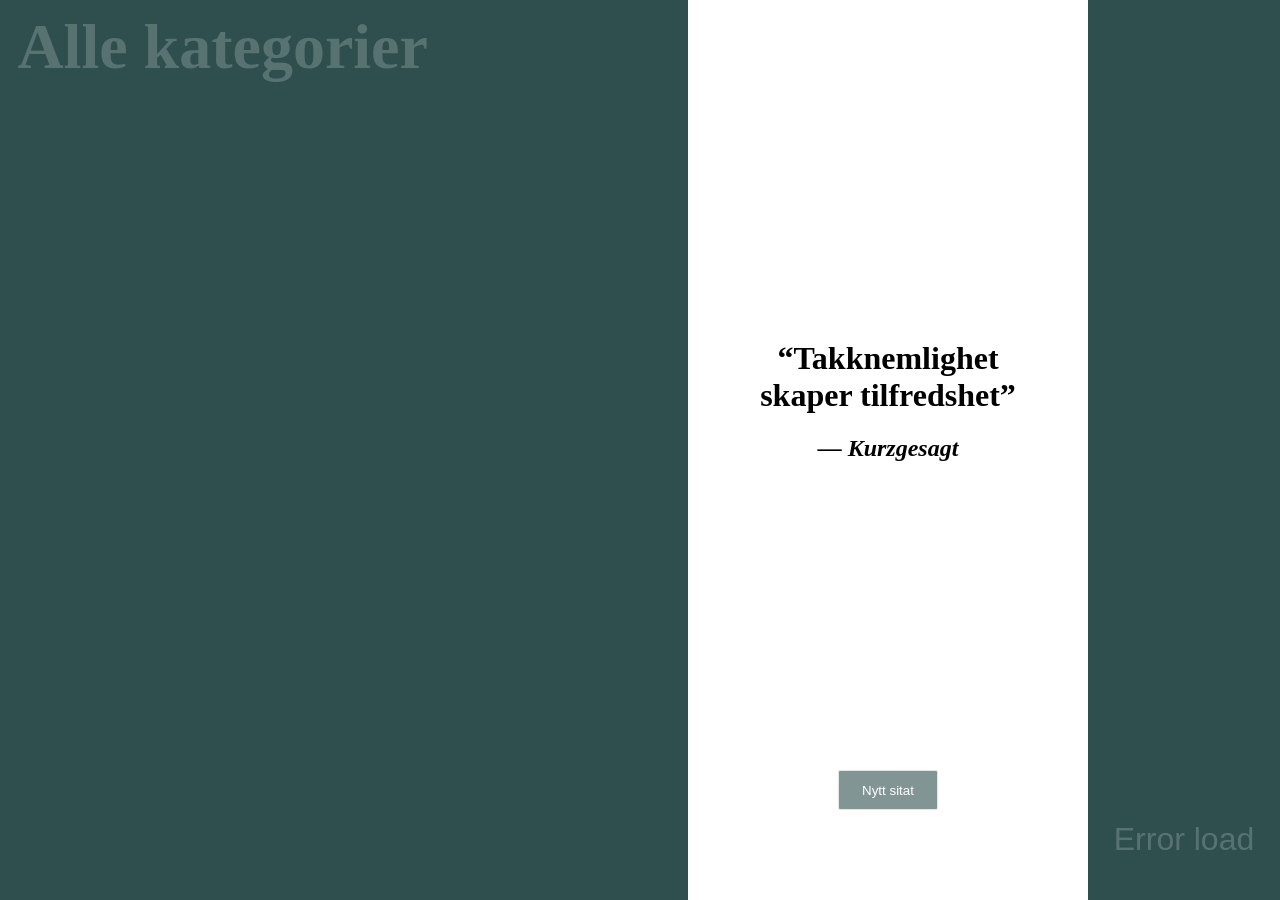
==== index.html @ 455ecb67 "Rename quote.html to index.html" ====
<html>
  <head>
    <title>Sitat</title>
    <link rel="icon" href="icon.png">
    <style>
        body {
            overflow-x: hidden;
            overflow-y: hidden;
            margin: 0;
            padding: 0;
            height: 100%;
            width: 100%;
            background-color: DarkSlateGrey;
            background-image: url('china1.jpg');
            background-repeat: no-repeat;
            background-size: cover;
            background-position: top;
            transition: background-image 1.2s ease-in-out;
        }

        .main {
            display: grid;
            grid-template-columns:
                1fr
                minmax(400px, 28%) 
                15%;
            min-height: 100vh;
            background: #ffffff00;
        }

        .left {
            text-align: start;
            padding: 10px 10px 10px 10px;
        }

        .right {
            display: grid;
            align-items: end;
            text-align: center;
            padding: 10px 10px 10px 10px;
        }

        .center {
            display: grid;
            grid-template-rows:
                1fr
                100px;
            background: #ffffff;
            padding: 60px 60px 60px 60px;
            text-align: center;
            align-items: center;
        }

        .modern-select {
            appearance: none;
            -webkit-appearance: none;
            -moz-appearance: none;
            background-color: rgba(255, 255, 255, 0);
            border: 1px solid rgba(255, 255, 255, 0);
            border-radius: 12px;
            padding: 0em 0em 0em 0.1em;
            font-size: 4rem;
            font-weight: 900;
            color: rgba(255, 255, 255, 0.2);
            font-family: 'Palatino Linotype', Palatino, 'Book Antiqua', serif;
            width: 100%;
            cursor: pointer;
            outline: none;
            transition: border-color 0.2s ease, background-color 0.2s ease;
        }
        .modern-select option {
            font-size: 0.9rem;
            background-color: rgba(30, 30, 30, 1);
        }
        .modern-select:hover {
            background-color: rgba(255, 255, 255, 0.25);
            border-color: rgba(255, 255, 255, 0.7);
        }

        .modern-button {
            outline: none;
            padding-top: 5px;
            text-decoration: none;
            opacity: 0.6;
            background-color: DarkSlateGrey;
            color: white;
            border: thin solid lightgray;
            height: 40px;
            width: 100px;
            border-radius: 2px;
            transition: 0.5s;
            padding-bottom: 5px;
        }
        .modern-button:hover {
            background-color: white;
            color: black;
            border: thin solid black;
            opacity: 0.8;
        }

        .quote {
            font-family: Georgia, 'Palatino Linotype', Palatino, serif;
        }

        .chinesequote {
            font-size: 2rem;
            font-weight: 300;
            font-family: 'Noto Sans SC', 'Noto Sans CJK SC', sans-serif;
            color: rgba(255, 255, 255, 0.2);
        }

    </style>
  </head>
  <body onload="genQuote()">
        <div class="main">
            <div class="left">
                <select id="categoryselect" class="modern-select"></select>
            </div>
            <div class="center">
                <div class="center-top">
                    <p id="quote" class="quote">Error load</p>
                </div>
                <div class="center-bottom">
                    <button id="genquote" class="modern-button" onclick="genQuote()">Nytt sitat</button>
                </div>
            </div>
            <div class="right">
                <p id="chinesequote" class="chinesequote">Error load</p>
            </div>
        </div>
    <script>

/* =========================
   FUNCTIONS
========================= */
        // Load CSV
        async function loadCSV(url) {
            const response = await fetch(url);
            const text = await response.text();
            return parseCSV(text);
        }

        // Parse CSV data into an array of objects
        function parseCSV(csv) {
            const lines = csv.trim().split("\n");
            const headers = lines[0].split(";");

            return lines.slice(1).map(line => {
                const values = line.split(";");
                const obj = {};
                headers.forEach((h, i) => obj[h] = values[i]);
                return obj;
            });
        }

        // Filter quotes CSV
        function filterQuotes(rows, selectedCategory) {
            if (selectedCategory === "ALL") return rows;

            return rows.filter(row =>
                row.category === selectedCategory
            );
        }

        // Hent kategori metadata
        function getCategoryMeta(categoryName) {
            return categories.find(c => c.category === categoryName);
        }

        // Generate quote
        function genQuote() {
            const selectedCategory = document.getElementById("categoryselect").value;
            const filteredQuotes = filterQuotes(allQuotes, selectedCategory);
            if (filteredQuotes.length === 0) {
                document.getElementById("quote").innerHTML =
                    "<p>Ingen quotes i denne kategorien.</p>";
                return;
            }
            const randNum = Math.floor(Math.random() * filteredQuotes.length);
            const q = filteredQuotes[randNum];

            document.getElementById("quote").innerHTML = `
                <h1>“${q.quote}”</h1>
                <h3>${q.metaquote || ""}</h3>
                <h2 style="font-style: italic;">— ${q.author}</h2>
            `;
            
            const categoryMeta = getCategoryMeta(selectedCategory);
            document.getElementById("chinesequote").textContent = categoryMeta.original;

        }

        // Set default category by day of week
        function setCategoryByWeekday() {
            const today = new Date();
            let jsDay = today.getDay(); // 0 = søndag, 1 = mandag...

            // Konverter søndag (0) til 7
            const dayNumber = jsDay === 0 ? 7 : jsDay;

            const match = categories.find(c =>
                Number(c.day) === dayNumber
            );

            categorySelect.value = match ? match.category : "ALL";
            document.getElementById("chinesequote").innerHTML = match.original
        }

        // Change backround image
        // document.body.style.backgroundImage = "url('009.jpg')"


/* =========================
   CATEGORY DATA
========================= */
        const csvCategories = `
category;day;proverb;original
Barn og foreldrerollen;6;Actions speak louder than words;言传不如身教
Holdning og livsfilosofi;1;Learning without thinking is useless – thinking without learning is dangerous;学而不思则罔，思而不学则殆
Selvfølelse;2;Compare yourself to who you were yesterday, not to who someone else is today;不与人比，与己比
Selvrefleksjon, mening og selvutvikling;3;Å kjenne andre er klokskap – å kjenne seg selv er sann innsikt;知人者智，自知者明
Sosialt samspill;4;Meet others with sincerity;以诚待人
Stress- og angstmestring;5;Mountains are high, rivers long;山高水长
`;
       const categories = parseCSV(csvCategories);


/* =========================
   BUILD DROPDOWN
========================= */
const categorySelect = document.getElementById("categoryselect");

categorySelect.innerHTML =
    `<option value="ALL">Alle kategorier</option>` +
    categories.map(c =>
        `<option value="${c.category}">${c.category}</option>`
    ).join("");


/* =========================
   QUOTE DATA
========================= */
        const csvQuotes = `
quote;metaquote;author;source;category;originalquote;20260619
Oppmuntre Adrian til å være nysgjerrig;Vis Adrian at verden kan være et spennende og magisk sted;Alexander Næss;;Barn og foreldrerollen;
Sørg for at Adrian får tid til å utforske i eget tempo;;Alexander Næss;;Barn og foreldrerollen;
Tren på å se ting fra Adrians perspektiv;;Alexander Næss;;Barn og foreldrerollen;
Gi Adrian tilbakemeldinger i stedet for ros;;Alexander Næss;;Barn og foreldrerollen;
Vis forståelse for Adrians følelser;;ICDP;ICDP;Barn og foreldrerollen;
Hjelp Adrian å forstå sine egne følelser, og vis aksept for alle følelser;Det er også OK å være sint og lei seg;ICDP;ICDP;Barn og foreldrerollen;
La Adrian føle på også de negative følelsene;Ikke avled oppmerksomheten for å bli ferdig med følelsen;ICDP;ICDP;Barn og foreldrerollen;
Dele opplevelsen med Adrian;ie. 'Det gikk veldig fort. Nå kilte det sikkert i magen?';ICDP;ICDP;Barn og foreldrerollen;
La Adrian følge sine egne ideer og gjøre ting på sin måte;Støtt, oppmuntre og gi tid;ICDP;ICDP;Barn og foreldrerollen;
La Adrian være med på prosessen;ie. la Adrian dekke på bordet eller hjelpe til med maten;ICDP;ICDP;Barn og foreldrerollen;
Sammenligne og se likheter og sammenhenger mellom ting, handlinger og hendelser;;ICDP;ICDP;Barn og foreldrerollen;
Forutsigbarhet er nødvendig for å utvikle selvkontroll;Planlegg sammen og sett mål;ICDP;ICDP;Barn og foreldrerollen;
Lag gode rutiner for en god struktur i hverdagen;;ICDP;ICDP;Barn og foreldrerollen;
Trekk tilbake støtte når barnet begynner å mestre;for mye støtte kan gjøre barn usikre på seg selv og redde for å prøve nye ting;ICDP;ICDP;Barn og foreldrerollen;
Positiv grensesetting;Forklar hvorfor du setter grenser;ICDP;ICDP;Barn og foreldrerollen;
Gi konkret ros og forklar hva som er bra;ie. 'så fint at du gjør sånn, for da…';ICDP;ICDP;Barn og foreldrerollen;
Ros Adrian for den han er;;ICDP;ICDP;Barn og foreldrerollen;
Vis at du er glad i Adrian;;ICDP;ICDP;Barn og foreldrerollen;
Vær 100% mentalt til stede med Adrian;;ICDP;ICDP;Barn og foreldrerollen;
Vær på Adrians nivå og del felles oppmerksomhet;;ICDP;ICDP;Barn og foreldrerollen;
Vis at du har tid og er interessert;;ICDP;ICDP;Barn og foreldrerollen;
Ikke forby aktiviteter, men finn trygge tilpasninger;;Smårollingene;Smårollingene;Barn og foreldrerollen;
Ikke grip inn og lag regler i barnas lek;;Smårollingene;Smårollingene;Barn og foreldrerollen;
La barnet utforske fritt;;Smårollingene;Smårollingene;Barn og foreldrerollen;
Skap arenaer for mestringsfølelse hvis barnet mangler det i de vanlige arenaene;ie. hvis Adrian sliter på skolen, ta han med på skateboard for å gi han opplevelsen av å mestre noe vanskelig;Sondre Risholm Liverød;Sinnsyn;Barn og foreldrerollen;
Gi barnet ubetinget kjærlighet;for at barnet ikke skal være avhengig av prestasjon for selvfølelse;Sondre Risholm Liverød;Sinnsyn;Barn og foreldrerollen;
Du kan ikke alltid velge hva du må gjøre, men du kan velge hvilken holdning du skal ha til det;;Alexander Næss;;Holdning og livsfilosofi;
Stå i det uløselige spennet mellom motstridende sider av seg selv;ha plass til, og aksepter, at man kan romme følelser og trekk fra begge ender av spekteret samtidig;Carl Gustav Jung;Sinnsyn;Holdning og livsfilosofi;Holding the tension of the opposites
Uretten betyr ingenting, så lenge du ikke fortsetter å huske den;;Confucius;How to Stop Worrying and Start Living;Holdning og livsfilosofi;To be wronged or robbed, is nothing unless you continue to remember it
Aksepter det som er;;Dale Carnegie;How to Stop Worrying and Start Living;Holdning og livsfilosofi;
37%-regelen for valg;avvis de første 37% kandidatene automatisk, deretter aksepter den første som er bedre;Derek Muller;Veritasium;Holdning og livsfilosofi;
Jeg eier ingenting som kan eie meg;;Diogenes ;Philosophize This!;Holdning og livsfilosofi;I possess nothing that can possess me (core philosophy of Diogenes)
Søk ikke at ting skjer som du vil, men vil det som skjer;;Epictetus;Philosophize This!;Holdning og livsfilosofi;Don't seek to have events happen as you wish, but wish them to happen as they do happen, and all will be well with you
Ikke krev at livet skal være lett – krev at du skal være sterk;;Epictetus;Philosophize This!;Holdning og livsfilosofi;Don't demand that life be easy – demand that you be stronger (paraphrase)
Si ikke om noe du mister: 'Jeg har mistet det', men: 'Jeg har gitt det tilbake.';;Epictetus;Philosophize This!;Holdning og livsfilosofi;Do not say of anything 'I have lost it', but rather 'I have given it back'. Has your wife died? You have given her back. Has your child died? You have given him back. Have you lost your home? You have given it back. 'But,' you may retort, 'a bad person took it'. It is not your concern by what means something returns to the Source from which it came. For as long as the Source entrusts something to your hands, treat it as something borrowed, like a traveller at an inn.
Det er ikke hva som skjer med deg, men hvordan du reagerer på det som betyr noe;;Epictetus;Philosophize This!;Holdning og livsfilosofi;It's not what happens to you, but how you react to it that matters
Om jeg må dø. Må jeg da dø klagende? Om jeg må legges i lenker. Må jeg da også syte? Om jeg sendes i eksil. Er det da noen som kan nekte meg å dra med et smil, med godt mot og indre ro?;;Epictetus;Philosophize This!;Holdning og livsfilosofi;I must die. Must I then die lamenting? I must be put in chains. Must I then also lament? I must go into exile. Does any man then hinder me from going with smiles and cheerfulness and contentment?
Vær villig til å være dødelig;verden stopper ikke med deg;Ingvard Wilhelmsen;Det er ikke mer synd på deg enn andre;Holdning og livsfilosofi;
Ta avgjørelser under tvil;det meste i livet er ukontrollerbart;Ingvard Wilhelmsen;Det er ikke mer synd på deg enn andre;Holdning og livsfilosofi;
Velg å leve med risiko;;Ingvard Wilhelmsen;Det er ikke mer synd på deg enn andre;Holdning og livsfilosofi;
Takknemlighet skaper tilfredshet;;Kurzgesagt;Kurzgesagt;Holdning og livsfilosofi;
Amygdala kan læres opp, men den forstår ikke språk;;Lovisenberg DPS;Lovisenberg DPS;Holdning og livsfilosofi;
Velg å stole på helsepersonell;;Lovisenberg DPS;Lovisenberg DPS;Holdning og livsfilosofi;
Oppfør deg som om du er frisk;vis at du har tillit til kroppen;Lovisenberg DPS;Lovisenberg DPS;Holdning og livsfilosofi;
Å spare penger er å investere i trygghet, i tillegg til å kjøpe finansiell frihet til å kjøpe det du ønsker senere;altså kjøper du stressreduksjon;Morgan Housel;The Art of Spending Money;Holdning og livsfilosofi;
Et rikt liv er ikke å ha mye, men å trenge lite;;Seneca;Philosophize This!;Holdning og livsfilosofi;It is not the man who has too little, but the man who craves more, that is poor
Rikdom er å trenge lite;;Socrates;Philosophize This!;Holdning og livsfilosofi;He is richest who is content with the least
Alt du tenker og føler er feil;dine tanker og følelser er filtrert gjennom dine nevroser;Sondre Risholm Liverød;Sinnsyn;Holdning og livsfilosofi;
Et liv uten problemer er meningsløst;;Sondre Risholm Liverød;Sinnsyn;Holdning og livsfilosofi;
Det er ikke meningen at ting skal gå på skinner;;Sondre Risholm Liverød;Sinnsyn;Holdning og livsfilosofi;
Dårlige erfaringer er materiale for en spennende historie;;Sondre Risholm Liverød;Sinnsyn;Holdning og livsfilosofi;
Frihet er ikke å velge hele tiden, men å ha rutiner som velger klokt for deg;unngå å bli en slave til dine impulser;Sondre Risholm Liverød;Sinnsyn;Holdning og livsfilosofi;
Vær fornøyd med det du har;stå i valgene og ikke let etter alternativene du allerede valgte bort;Sondre Risholm Liverød;Sinnsyn;Holdning og livsfilosofi;
La indre motivasjon drive deg;å leve etter ytre motivasjon er en slitsom måte å leve på, og det vil kun fungere på kort sikt;Sondre Risholm Liverød;Sinnsyn;Holdning og livsfilosofi;
Vær åpen om dine svake sider, så mister de sin makt over deg;;Sondre Risholm Liverød;Sinnsyn;Holdning og livsfilosofi;
Når man forsøker å unngå farer, gjør det deg mer oppmerksomme på dem, og mer engstelig;;Sondre Risholm Liverød;Sinnsyn;Holdning og livsfilosofi;
En pessimist ser vanskeligheter i enhver mulighet – en optimist ser muligheter i enhver vanskelighet;;Winston Churchill;How to Stop Worrying and Start Living;Holdning og livsfilosofi;A pessimist sees the difficulty in every opportuniy – an optimist sees the opportunity in every difficulty
En sunn følelse av mindreverdighet er ikke noe som kommer fra å sammenligne seg med andre – den kommer fra ens sammenligning med sitt ideelle selv;;Alfred Adler;;Selvfølelse;A healthy feeling of inferiority is not something that comes from comparing oneself to others – it comes from one's comparison with one's ideal self
Først le av deg selv – så kan verden gjøre lite;;Epictetus;Philosophize This!;Selvfølelse;He who laughs at himself never runs out of things to laugh at
Hvis noen forteller deg at en bestemt person snakker stygt om deg, ikke kom med unnskyldninger for det som blir sagt, men svar: 'Han var uvitende om mine andre feil, ellers ville han ikke ha nevnt bare disse';;Epictetus;Philosophize This!;Selvfølelse;If anyone tells you that a certain person speaks ill of you, do not make excuses about what is said of you but answer, "He was ignorant of my other faults, else he would not have mentioned these alone
Dine behov er like viktige som andres;la ting gå på dine premisser;Ingvard Wilhelmsen;Det er ikke mer synd på deg enn andre;Selvfølelse;
Unngå usunne avhengighetsforhold;;Ingvard Wilhelmsen;Det er ikke mer synd på deg enn andre;Selvfølelse;
Se på feil som trinn på veien mot dyktighet, ikke som snubletråder;;Jack Lannom;People First;Selvfølelse;View mistakes as stepping stones of the path to excellence, not as stumbling blocks
En vinner er bare en taper som prøvde en gang til;;Mensa;Mensa;Selvfølelse;
Hvis du lever etter andres meninger, lever du ikke ditt eget liv;;Mensa;Mensa;Selvfølelse;
Bitterhet mot noen kan være et tegn på at du er for avhengig av andres mening;;Mensa;Mensa;Selvfølelse;
Materiell mangel skaper utfordringer;sosial sammenligning skaper angst;Ole Jacob Madsen;Abels tårn;Selvfølelse;
Det er uklokt å legge sin verdi i noe utenfor seg selv;;Sondre Risholm Liverød;Sinnsyn;Selvfølelse;
Ta plass!;;Sondre Risholm Liverød;Sinnsyn;Selvfølelse;
Sinne som ikke rettes utover, rettes innover;;Sondre Risholm Liverød;Sinnsyn;Selvfølelse;
Med et deterministisk verdenssyn, kan man få for mye forståelse for andre;som kan føre til at aggresjon ikke får utløp og vil kunne rettes innover;Sondre Risholm Liverød;Sinnsyn;Selvfølelse;
Din verdi er ikke basert på dine prestasjoner;;Sondre Risholm Liverød;Sinnsyn;Selvfølelse;
Ikke sammenlign deg med andre;;Sondre Risholm Liverød;Sinnsyn;Selvfølelse;
Si 'jeg tenker' i stedet for å være bastant;;Sondre Risholm Liverød;Sinnsyn;Selvfølelse;
Du trenger ikke å gjøre alle fornøyde;alle kommer i/kke til å like deg, og det er helt greit;Ullevål psykolog;Ullevål psykolog;Selvfølelse;
Sett av tid til deg selv;uten å få dårlig samvittighet;Ullevål psykolog;Ullevål psykolog;Selvfølelse;
Geniale personer beundres, rike personer misunnes, mektige personer fryktes – men bare personer med karakter stoles på;;Alfred Adler;;Selvrefleksjon, mening og selvutvikling;Men of genius are admired, men of wealth are envied, men of power are feared – but only men of character are trusted
Inntil du gjør det ubevisste bevisst, vil det styre livet ditt;Bevissthet er første steg mot forandring;Carl Gustav Jung;Sinnsyn;Selvrefleksjon, mening og selvutvikling;Until you make the unconscious conscious, it will direct your life and you will call it fate
Det du mest trenger er å møte det du helst vil unngå;;Carl Gustav Jung;Sinnsyn;Selvrefleksjon, mening og selvutvikling;What you most need will be found where you least want to look
Alt som irriterer oss hos andre, kan føre til innsikt om oss selv;;Carl Gustav Jung;Sinnsyn;Selvrefleksjon, mening og selvutvikling;Everything that irritates us about others can lead us to an understanding of ourselves
Det du motsetter deg, vedvarer. Det du aksepterer, kan forvandles;;Carl Gustav Jung;Sinnsyn;Selvrefleksjon, mening og selvutvikling;What you resist, persists
Du kan ikke forandre noe uten først å akseptere det;;Carl Gustav Jung;Sinnsyn;Selvrefleksjon, mening og selvutvikling;We cannot change anything unless we accept it. Condemnation does not liberate, it oppresses
Man blir ikke opplyst ved å forestille seg lys, men ved å gjøre mørket bevisst;;Carl Gustav Jung;Sinnsyn;Selvrefleksjon, mening og selvutvikling;One does not become enlightened by imagining figures of light, but by making the darkness conscious
Vi er dårlige til å forutsi hva som vil gjøre oss lykkelige;;Daniel Kahneman;Thinking Fast and Slow;Selvrefleksjon, mening og selvutvikling;People are poor predictors of what will make them happy (paraphrase)
En sikker metode for å få folk til å tro på usannheter, er hyppig gjentakelse;;Daniel Kahneman;Thinking Fast and Slow;Selvrefleksjon, mening og selvutvikling;A reliable way to make people believe in falsehoods is frequent repetition
Enhver person som er i stand til å gjøre deg sint, blir din herre; han kan bare gjøre deg sint når du tillater deg selv å bli forstyrret av ham;Epictetus;Philosophize This!;Selvrefleksjon, mening og selvutvikling;Any person capable of angering you becomes your master; he can anger you only when you permit yourself to be disturbed by him
Du blir det du gir oppmerksomheten din;;Epictetus;Philosophize This!;Selvrefleksjon, mening og selvutvikling;You become what you give your attention to
Bevissthet er første steg mot forandring;;Nathaniel Branden;;Selvrefleksjon, mening og selvutvikling;The first step towards change is awareness, the second step is acceptance
Religion anses av massene som sant, av de vise som falskt, og av myndigheter som nyttig;;Seneca;Philosophize This!;Selvrefleksjon, mening og selvutvikling;Religion is regarded by the common people as true, by the wise as false, and by rulers as useful
Du kan miste kun det du klamrer deg til;;Siddhartha Gautama (Buddha);;Selvrefleksjon, mening og selvutvikling;You can only lose what you cling to
Følelser som undertrykkes, forsvinner ikke – de kommer tilbake sterkere;;Sigmund Freud;Sinnsyn;Selvrefleksjon, mening og selvutvikling;Unexpressed emotions will never die. They are buried alive and will come forth later in uglier ways
Det meste av våre handlinger er motivert av krefter vi ikke er klar over;;Sigmund Freud;Sinnsyn;Selvrefleksjon, mening og selvutvikling;Most of our actions are motivated by forces we are unaware of
Et liv uten selvrefleksjon er ikke verdt å leve;;Socrates;Philosophize This!;Selvrefleksjon, mening og selvutvikling;The unexamined life is not worth living
Jeg vet at jeg ikke vet noe;Den klokeste er den som vet hva han ikke vet;Socrates;Philosophize This!;Selvrefleksjon, mening og selvutvikling;I know that I know nothing
Vær oppmerksom på dine dårligste sider;ikke bli den dårlige versjonen av deg selv;Sondre Risholm Liverød;Sinnsyn;Selvrefleksjon, mening og selvutvikling;
Følelser som ikke er satt ord på vil utvikles til kroppslige smerter;;Sondre Risholm Liverød;Sinnsyn;Selvrefleksjon, mening og selvutvikling;
Jo flere valg vi har, desto vanskeligere blir det å velge;dette fører til stress og angst;Sondre Risholm Liverød;Sinnsyn;Selvrefleksjon, mening og selvutvikling;
En helhetlig opplevelse er mer påvirket av det negative enn det positive;du kan oppleve en hendelse som negativ selv om den objetivt sett er mer positiv;Sondre Risholm Liverød;Sinnsyn;Selvrefleksjon, mening og selvutvikling;
For å trives på jobb trenger man å tilhøre et fellesskap, og ha betydning og mening i arbeidet;;Sondre Risholm Liverød;Sinnsyn;Selvrefleksjon, mening og selvutvikling;
Man blir ikke lykkelig av glede og aktiviteter man liker;det må også være meningsfullt;Sondre Risholm Liverød;Sinnsyn;Selvrefleksjon, mening og selvutvikling;
Rusmiddel-avhengighet skyldes i hovedsak manglende nærhet og vennskap;kjemisk avhengighet er mye mindre potent;Ukjent;Youtube;Selvrefleksjon, mening og selvutvikling;
Den beste investeringen du kan gjøre, er i deg selv;;Warren Buffett;;Selvrefleksjon, mening og selvutvikling;The most important investment you can make is in yourself
Smil og gi oppriktig ros;;Alexander Næss;;Sosialt samspill;
Du kan bli kvitt depresjon ved å starte dagen med å tenke på hvordan du kan glede andre;;Alfred Adler;How to Stop Worrying and Start Living;Sosialt samspill;You can be healed of depression if you begin every day by considering how you will bring real joy to someone else
Ikke utsett å gjøre noe godt for noen andre. Du er her nå, og dette øyeblikket kommer ikke tilbake;;Dale Carnegie;How to Stop Worrying and Start Living;Sosialt samspill;
Et menneskes karakter avsløres av hvordan vedkommende behandler dem som tjener ham;;Jack Lannom;People First;Sosialt samspill;One's character is revealed by how he treats the people who serve him
Se potensialet i andre og uttrykk det, så vil de reise til potensialet;;Jack Lannom;People First;Sosialt samspill;Treat people like gold, and they'll shine like gold
Forsinket anerkjennelse er en tapt mulighet;ros skal være oppriktig, spesifikk, umiddelbar og personlig;Jack Lannom;People First;Sosialt samspill;Delayed recognition is a missed opportunity
En virkelig stor leder er en som ser eplet i frøet;;Lao Tzu;People First;Sosialt samspill;A truly great leader is one who sees the apple inside the seed
Vær slik du ønsker å fremstå;;Socrates;Philosophize This!;Sosialt samspill;Be as you wish to seem
Lat som du er den minst opplyste i forsamlingen;du vil lære mer og bli godt likt;Sondre Risholm Liverød;Sinnsyn;Sosialt samspill;
Gå inn i samtaler med mål om å lære, ikke å imponere;ikke prøv å være noen du ikke er – du vil da få mindre angst;Sondre Risholm Liverød;Sinnsyn;Sosialt samspill;
Se mennesker som bedre enn de er;dette vil gi motivasjon til å møte forventningene;Sondre Risholm Liverød;Sinnsyn;Sosialt samspill;
Oppriktighet viser respekt, selv når den er ubehagelig;;Sondre Risholm Liverød;Sinnsyn;Sosialt samspill;
Verdsett andres meninger;du trenger ikke være enig for å vise respekt;Sondre Risholm Liverød;Sinnsyn;Sosialt samspill;
Du kan ikke presse på noen en ide;de vil bli sterkere i sin mening og dypere i sin virkelighets tunnel – men de kan adoptere det selv fra andre, og det er derfor gruppeterapi fungerer så godt;Sondre Risholm Liverød;Sinnsyn;Sosialt samspill;
Hils på fremmede og småprat;;Sondre Risholm Liverød;Sinnsyn;Sosialt samspill;
Ta jevnlige pauser fra tankene;bare vær;Alexander Næss;;Stress- og angstmestring;
Stopp opp, se på skyene, og la tankene drive forbi;;Alexander Næss;;Stress- og angstmestring;
Den største faren i livet er at du tar for mange forholdsregler;;Alfred Adler;;Stress- og angstmestring;The chief danger in life is that you may take too many precautions
Samle objektive fakta rundt bekymringen;lat som du samler fakta for en annen;Dale Carnegie;How to Stop Worrying and Start Living;Stress- og angstmestring;
Håndter problemer når de kommer;ikke før, og ikke etter;Dale Carnegie;How to Stop Worrying and Start Living;Stress- og angstmestring;
Det du kan løse nå, bør ikke utsettes;små oppgaver utsatt blir ofte store byrder i tankene;Dale Carnegie;How to Stop Worrying and Start Living;Stress- og angstmestring;
Start med å avspenne musklene, deretter vil sinnet følge etter;kjenn etter 4-5 ganger om dagen hvor spent du er;Dale Carnegie;How to Stop Worrying and Start Living;Stress- og angstmestring;
Statistisk sett skal det ikke skje deg!;;Dale Carnegie;How to Stop Worrying and Start Living;Stress- og angstmestring;
Ingenting i livet er så viktig som du tror det er, mens du tenker på det;;Daniel Kahneman;Thinking Fast and Slow;Stress- og angstmestring;Nothing in life is as important as you think it is, while you are thinking about it
Det er ikke hendelser som plager oss, men våre vurderinger av dem;;Epictetus;Philosophize This!;Stress- og angstmestring;Men are disturbed not by things, but by the views which they take of things
Det finnes bare én vei til lykke, og det er å slutte å bekymre seg for ting som er utenfor vår makt eller vilje;;Epictetus;Philosophize This!;Stress- og angstmestring;There is only one way to happiness and that is to cease worrying about things which are beyond the power or our will
Man bekymrer seg ikke så mye over virkelige problemer, som over sine innbilte bekymringer om virkelige problemer;;Epictetus;Philosophize This!;Stress- og angstmestring;Man is not worried by real problems so much as by his imagined anxieties about real problems
Stå opp samme tid hver dag;;Hanne H. Brorson;;Stress- og angstmestring;
Helseangst er at man forsøker å få kontroll på noe som er ukontrollerbart;vær villig til å leve med risiko;Ingvard Wilhelmsen;Det er ikke mer synd på deg enn andre;Stress- og angstmestring;
Kronisk stress fører til utbrenthet;;Ingvard Wilhelmsen;Det er ikke mer synd på deg enn andre;Stress- og angstmestring;
Grubling og bekymring bidrar til å opprettholde stress;;Ingvard Wilhelmsen;Det er ikke mer synd på deg enn andre;Stress- og angstmestring;
Man kan fint behandle angsten uten å vite hva som er den underliggende årsaken;det er ikke nødvendig å grave i barndommen;Ingvard Wilhelmsen;Det er ikke mer synd på deg enn andre;Stress- og angstmestring;
Observer de automatiske tankene – ikke grip dem eller døm dem;;Ingvard Wilhelmsen;Det er ikke mer synd på deg enn andre;Stress- og angstmestring;
Ikke lytt til kroppens signaler;da vil du høre alt for mye;Ingvard Wilhelmsen;Det er ikke mer synd på deg enn andre;Stress- og angstmestring;
Gjør som du ville gjort uten angst;er det noe du virkelig vil unngå, så kanskje det er nettopp det du burde gjøre;Lovisenberg DPS;Lovisenberg DPS;Stress- og angstmestring;
Utfordre ubehaget ved å ønske mer angst eller symptomer;ikke forsøk å unngå smerten;Lovisenberg DPS;Lovisenberg DPS;Stress- og angstmestring;
Sett av fast tid til bekymringer;;Lovisenberg DPS;Lovisenberg DPS;Stress- og angstmestring;
Vær spontan;gjør noe nytt og få nye inntrykk;Mongo Young;;Stress- og angstmestring;
Vi lider oftere i fantasien enn i virkeligheten;;Seneca;Philosophize This!;Stress- og angstmestring;We suffer more often in imagination than in reality
Vanskelige følelser er ikke feil;de er et rødt lys som ber oss stoppe opp;Sondre Risholm Liverød;Sinnsyn;Stress- og angstmestring;
Trening reduserer stresshormoner og slipper ut endorfiner;det fungerer både som smertelindrende og stressreduserende;Sondre Risholm Liverød;Sinnsyn;Stress- og angstmestring;
Barnet lever i den virkelige verden;ikke i fortid eller fremtid;Sondre Risholm Liverød;Sinnsyn;Stress- og angstmestring;
Når du beskriver følelsen er du den som ser den fra utsiden, og ikke den som er fanget av den;distanser deg fra bekymringene og følelsene;Sondre Risholm Liverød;Sinnsyn;Stress- og angstmestring;
Du er ikke de tilfeldige tankene og følelsene som dukker opp i din bevissthet;;Sondre Risholm Liverød;Sinnsyn;Stress- og angstmestring;
Vinterdepresjon kan behandles med sosiale aktiviteter, lys, og tran;;Sondre Risholm Liverød;Sinnsyn;Stress- og angstmestring;
Ikke la en midlertidig følelse bli en permanent tolkning av livet;ikke bli trist fordi du er trist;Sondre Risholm Liverød;Sinnsyn;Stress- og angstmestring;
Så lenge du ikke er død, kan det fikses;;Van Lena Næss;;Stress- og angstmestring;
Når du kan se elven, så er du ikke fanget i den;renner elven ut i en foss, enda bedre;Yongey Mingyur Rinpoche;10% happier;Stress- og angstmestring;If you see the river, you ar out of the river. You don't need to stop the river. Let the river come. If you fall into the river, and the river goes out in a waterfall, you are in danger. But if you can see the river, it means you're out of the river. Then it doesn't matter if river goes out in a waterfall. Actually, it's better. Many people spend a lot of money to see a waterfall right?
Jo mer et menneske søker å være til nytte for andre, desto mer mening og styrke får det i sitt eget liv;;Viktor E. Frankl;Sinnsyn;Sosialt samspill;The more one forgets himself by giving himself to a cause or to serve another person, the more human he is and the more he actualizes himself
Suksess kan ikke forfølges – den må oppstå som et utilsiktet resultat;;Viktor E. Frankl;Sinnsyn;Selvrefleksjon, mening og selvutvikling;Don't aim at success. The more you aim at it and make it a target, the more you are going to miss it. For success, like happiness, cannot be pursued – it must ensue, and it only does so as the unintended side effect of one's personal dedication to a cause greater than oneself or as the by-product of one's surrender to a person other than oneself
Når vi ikke kan endre situasjonen, må vi endre oss selv;;Viktor E. Frankl;Sinnsyn;Selvrefleksjon, mening og selvutvikling;When we are no longer able to change a situation, we are challenged to change ourselves
Mellom stimulus og respons finnes det et rom. I dette rommet ligger vår kraft til å velge vår respons. I vår respons ligger vår vekst og vår frihet;Det du opplever former deg ikke – det er hvordan du responderer som former hvem du blir;Viktor E. Frankl;Sinnsyn;Selvrefleksjon, mening og selvutvikling;Between stimulus and response there is a space. In that space is our power to choose our response. In our response lies our growth and our freedom
På et vis slutter lidelse å være lidelse i det øyeblikket den får en mening, som for eksempel meningen med et offer;;Viktor E. Frankl;Sinnsyn;Selvrefleksjon, mening og selvutvikling;In some way, suffering ceases to be suffering at the moment it finds a meaning, such as the meaning of a sacrifice
Menneskelig godhet finnes i alle grupper, selv i dem som det er lett å fordømme;;Viktor E. Frankl;Sinnsyn;Sosialt samspill;Human kindness can be found in all groups, even those which as a whole it would be easy to condemn
Livet blir aldri uutholdelig på grunn av omstendighetene, men bare på grunn av mangel på mening og formål;;Viktor E. Frankl;Sinnsyn;Stress- og angstmestring;Life is never made unbearable by circumstances, but only by lack of meaning and purpose
Pessimisten ser veggkalenderen bli tynnere – optimisten ser bunken av revne kalenderblader fylles med levde dager, erfaring og visdom;;Viktor E. Frankl;Sinnsyn;Holdning og livsfilosofi;The pessimist resembles a man who observes with fear and sadness that his wall calendar, from which he daily tears a sheet, grows thinner with each passing day. On the other hand, the person who attacks the problems of life actively is like a man who removes each successive leaf from his calendar and files it neatly and carefully away with its predecessors, after first having jotted down a few diary notes on the back. He can reflect with pride and joy on all the richness set down in these notes, on all the life he has already lived to the fullest.
Et menneske uten spenning mellom det det er og det det burde være, blir apatisk;;Viktor E. Frankl;Sinnsyn;Selvrefleksjon, mening og selvutvikling;Mental health is based on a certain degree of tension, the tension between what one has already achieved and what one still ought to accomplish, or the gap between what one is and what one should become. Such a tension is inherent in the human being and therefore is indispensable to mental well-being. We should not, then, be hesitant about challenging man with a potential meaning for him to fulfill. It is only thus that we evoke his will to meaning from its state of latency. I consider it a dangerous misconception of mental hygiene to assume that what man needs in the first place is equilibrium or, as it is called in biology, "homeostasis," i.e., a tensionless state. What man actually needs is not a tensionless state but rather the striving and struggling for a worthwhile goal, a freely chosen task. What he needs is not the discharge of tension at any cost but the call of a potential meaning waiting to be fulfilled by him. What man needs is not homeostasis but what i call "noo-dynamics," i.e., the existential dynamics in a polar field of tension where one pole is represented by a meaning that is to be fulfilled and the other pole by the man who has to fulfill it.
Når jeg slipper hvem jeg er, blir jeg hvem jeg kan bli;;Lao Tzu;Philosophize This!;Selvrefleksjon, mening og selvutvikling;When I let go of who I am, I become who I might be
Den vise er den som vet hva han ikke vet;;Lao Tzu;Philosophize This!;Selvrefleksjon, mening og selvutvikling;The wise man is one who, knows, what he does not know
En reise på tusen mil begynner med ett enkelt skritt;;Lao Tzu;Philosophize This!;Selvrefleksjon, mening og selvutvikling;The journey of a thousand miles begins with a single step
Ikke motsett deg livets spontane forandringer – det skaper kun sorg;La ting flyte naturlig fremover på den måten det vil;Lao Tzu;Philosophize This!;Stress- og angstmestring;Life is a series of natural and spontaneous changes. Don't resist them – that only creates sorrow. Let reality be reality. Let things flow naturally forward in whatever way they like
De som vet, taler ikke. De som taler, vet ikke;;Lao Tzu;Philosophize This!;Sosialt samspill;Those who know do not speak. Those who speak do not know
Når du er tilfreds med å være deg selv og ikke sammenligner eller konkurrerer, vil alle respektere deg;;Lao Tzu;Philosophize This!;Sosialt samspill;When you are content to be simply yourself and don't compare or compete, everyone will respect you
Hvis du er deprimert, lever du i fortiden. Hvis du er engstelig, lever du i fremtiden. Hvis du er i fred, lever du i nuet;;Lao Tzu;Philosophize This!;Stress- og angstmestring;If you are depressed you are living in the past. If you are anxious you are living in the future. If you are at peace you are living in the present
Bryr du deg om hva andre tenker, vil du alltid være deres slave;;Lao Tzu;Philosophize This!;Selvfølelse;Care about what other people think and you will always be their prisoner
Naturen har ikke hastverk, likevel er alt fullført;;Lao Tzu;Philosophize This!;Selvrefleksjon, mening og selvutvikling;Nature does not hurry, yet everything is accomplished
Vær tilfreds med det du har, og gled deg over slik tingene er – Når du innser at ingenting mangler, tilhører hele verden deg;;Lao Tzu;Philosophize This!;Selvrefleksjon, mening og selvutvikling;Be content with what you have, and rejoice in the way things are – When you realize there is nothing lacking, the whole world belongs to you
Svar intelligent, selv på uintelligent behandling;;Lao Tzu;Philosophize This!;Sosialt samspill;Respond intelligently even to unintelligent treatment
For å oppnå kunnskap, legg til noe nytt hver dag – For å oppnå visdom, ta bort noe hver dag;;Lao Tzu;Philosophize This!;Selvrefleksjon, mening og selvutvikling;To attain knowledge, add things everyday – To attain wisdom, remove things every day
Vokt tankene dine, de blir til ord. Vokt ordene dine, de blir til handlinger. Vokt handlingene dine, de blir til vaner. Vokt vanene dine, de blir til din karakter. Vokt din karakter, den blir din skjebne.;;Lao Tzu;Philosophize This!;Selvrefleksjon, mening og selvutvikling;Watch your thoughts, they become your words. Watch your words, they become your actions. Watch your actions, they become your habits. Watch your habits, they become your character. Watch your character, it becomes your destiny.
Å ikke gjøre noe, er bedre enn å være travelt opptatt med å gjøre ingenting;;Lao Tzu;Philosophize This!;Selvrefleksjon, mening og selvutvikling;Doing nothing is better than being busy doing nothing
Hvis du ikke endrer retning, kan du ende opp dit du er på vei;;Lao Tzu;Philosophize This!;Selvrefleksjon, mening og selvutvikling;If you do not change direction, you may end up where you are heading
Ved tre metoder kan vi lære visdom: Det første ved selvrefleksjon, som er den edleste. Det andre ved etterligning, som er den letteste. Og det tredje ved erfaring, som er den bitreste;;Confucius;Philosophize This!;Selvrefleksjon, mening og selvutvikling;By three methods we may learn wisdom: First, by reflection, which is noblest. Second, by imitation, which is easiest. And third by experience, which is the bitterest
Det spiller ingen rolle hvor langsomt du går, så lenge du ikke stopper;;Confucius;Philosophize This!;Selvrefleksjon, mening og selvutvikling;It does not matter how slowly you go as long as you do not stop
Den som kjenner alle svarene, har ikke blitt stilt alle spørsmålene;;Confucius;Philosophize This!;Selvrefleksjon, mening og selvutvikling;He who knows all the answers has not been asked all the questions
Hvis du gjør en feil og ikke retter den, da er det virkelig en feil;;Confucius;Philosophize This!;Selvrefleksjon, mening og selvutvikling;If you make a mistake and do not correct it, this is called a mistake
Den som stiller et spørsmål er en narr i ett øyeblikk – den som ikke spør, er en narr for livet;;Confucius;Philosophize This!;Sosialt samspill;The man who asks a question is a fool for a minute – the man who does not ask is a fool for life
Når du møter et godt menneske, bør du strebe etter å bli som det – Når du møter et mindre godt menneske, bør du granske dine egne svakheter.;;Confucius;Philosophize This!;Sosialt samspill;When you see a good person, think of becoming like her/him – When you see someone not so good, reflect on your own weak points
Virkelig kunnskap er å vite hvor grensene for ens egen uvitenhet går;;Confucius;Philosophize This!;Selvrefleksjon, mening og selvutvikling;Real knowledge is to know the extent of one's ignorance
Gjør ikke mot andre det du ikke vil at de skal gjøre mot deg;;Confucius;Philosophize This!;Sosialt samspill;Don't do unto others what you don't want done unto you
Å lære uten å tenke er bortkastet – å tenke uten å lære er farlig;;Confucius;Philosophize This!;Selvrefleksjon, mening og selvutvikling;Learning without thought is labour lost – thought without learning is perilous
Den som sier at han kan, og den som sier at han ikke kan – begge har rett;;Confucius;Philosophize This!;Selvrefleksjon, mening og selvutvikling;The man who says he can, and the man who says he can not – Are both correct
Det overlegne mennesket er beskjeden i sin tale, men stor i sine handlinger;;Confucius;Philosophize This!;Sosialt samspill;The superior man is modest in his speech, but exceeds in his actions
Hensyn til andre er grunnlaget for et godt liv og et godt samfunn;;Confucius;Philosophize This!;Sosialt samspill;Consideration for others is the basis of a good life, a good society
Fred kommer innenfra – Søk den ikke utenfor deg selv;;Siddhartha Gautama (Buddha);Philosophize This!;Stress- og angstmestring;Peace comes from within – Do not seek it without
Å holde fast ved sinne er som å gripe et glødende kull for å kaste det på en annen – det er du selv som blir brent;;Siddhartha Gautama (Buddha);Philosophize This!;Selvrefleksjon, mening og selvutvikling;Holding on to anger is like grasping a hot coal with the intent of throwing it at someone else – you are the one who gets burned
Ekte kjærlighet blir født av forståelse;;Siddhartha Gautama (Buddha);Philosophize This!;Selvrefleksjon, mening og selvutvikling;True love is born from understanding
Fortiden er allerede borte, fremtiden er ennå ikke her. Det finnes bare ett øyeblikk å leve i – og det er nået;;Siddhartha Gautama (Buddha);Philosophize This!;Stress- og angstmestring;The past is already gone, the future is not yet here. There's only one moment for you to live, and that is the present moment
En mann spurte Gautama Buddha, 'Jeg vil ha lykke'. Buddha svarte: 'Fjern først ‘jeg’ – det er egoet. Fjern deretter ‘vil’ – det er begjær. Se, nå står bare ‘lykke’ igjen.';;Siddhartha Gautama (Buddha);Philosophize This!;Selvrefleksjon, mening og selvutvikling;A man asked Gautama Buddha, 'I want happiness'. Buddha said, 'First remove 'I', that's Ego, then remove 'want', that's Desire. See now you are left with only 'Happiness'.'
Lykke oppstår når arbeidet ditt og ordene dine er til nytte for andre;;Siddhartha Gautama (Buddha);Philosophize This!;Sosialt samspill;Happiness comes when your work and words are of benefit to others
Den som har et hvorfor å leve for, kan tåle nesten ethvert hvordan;;Friedrich Nietzsche;Sinnsyn;Holdning og livsfilosofi;He who has a why to live can bear almost any how
Mitt liv har vært fullt av ulykker – de fleste av dem skjedde aldri;;Michel de Montaigne;Philosophize This!;Stress- og angstmestring;My life has been full of terrible misfortunes, most of which never happened
Den som frykter lidelse, lider allerede av frykten;;Michel de Montaigne;Philosophize This!;Stress- og angstmestring;He who fears he shall suffer, already suffers what he fears
Vi må lære å utholde det vi ikke kan unngå;Visdom er å tåle livet slik det er;Michel de Montaigne;Philosophize This!;Stress- og angstmestring;We must learn to suffer whatever we cannot avoid
Ingenting er så fast trodd som det vi vet minst om;;Michel de Montaigne;Philosophize This!;Selvrefleksjon, mening og selvutvikling;Nothing is so firmly believed as that which we least know
Jeg foretrekker selskap med bønder, fordi de ikke er utdannet nok til å resonnere feil;;Michel de Montaigne;Philosophize This!;Selvrefleksjon, mening og selvutvikling;I prefer the company of peasants because they have not been educated sufficiently to reason incorrectly
Tiden er som en elv av hendelser, og strømmen er stri – så snart en ting kommer til syne, feies den bort, og en annen tar dens plass, og også denne vil bli feid bort;Still lidelsene dine opp mot tiden – de er små;Marcus Aurelius;Philosophize This!;Stress- og angstmestring;Time is a sort of river of passing events, and strong is its current – no sooner is a thing brought to sight than it is swept by and another takes its place, and this too will be swept away
Lykken kommer ikke av å eliminere det negative, men av å dyrke det meningsfulle;;Martin Seligman;;Stress- og angstmestring;Curing the negatives does not produce the positives
Den som aldri har gjort en feil, har aldri prøvd noe nytt;;Albert Einstein;;Selvfølelse;Anyone who has never made a mistake has never tried anything new
Hvis du ikke kan forklare det enkelt, forstår du det ikke godt nok;;Albert Einstein;;Selvrefleksjon, mening og selvutvikling;If you can't explain it simply, you don't understand it well enough
Å unngå smerte er den sikreste veien til mer smerte;;Gabor Maté;;Stress- og angstmestring;The attempt to escape from pain, is what creates more pain
Vi ser verden ikke slik den er, men slik vi er;;Anaïs Nin;;Selvrefleksjon, mening og selvutvikling;We don't see things as they are, we see them as we are
Sinnet er som vann. Når det er urolig, blir det vanskelig å se. Men hvis du lar det roe seg, kan du se klart;;Master Oogway;Kung Fu Panda;Stress- og angstmestring;Your mind is like this water, my friend. When it is agitated, it becomes difficult to see. But if you allow it to settle, the answer becomes clear
Yesterday is history, tomorrow is a mystery, but today is a gift. That is why it is called the present;;Master Oogway;Kung Fu Panda;Stress- og angstmestring;Yesterday is history, tomorrow is a mystery, but today is a gift. That is why it is called the present
Bestem hvilke valg i livet som virkelig betyr noe, og fokuser tid og energi på dem;;Barry Schwartz;The Paradox Of Choice;Holdning og livsfilosofi;Decide which choices in your life really matter and focus your time and energy there
Lær å akseptere 'godt nok';Dette vil gjøre beslutninger enklere og øke tilfredsheten;Barry Schwartz;The Paradox Of Choice;Holdning og livsfilosofi;Learning to accept 'good enough' will simplify decision making and increase satisfaction
Sett en grense på 2 alternativer;Færre valgmuligheter gjør det lettere å bli en 'satisficer', og du vil være mer tilfreds med valgene dine;Barry Schwartz;The Paradox Of Choice;Holdning og livsfilosofi;Add a 2 options limit – Reducing the options to choose from will help you to become a 'satisficer', and you will have less regrets
Perfeksjonister lider mest i en kultur med for mange valgmuligheter;De sammenligner seg mer med andre, bekymrer seg mer for tapte muligheter, og blir oftere skuffet når resultatene ikke er så gode som forventet;Barry Schwartz;The Paradox Of Choice;Selvrefleksjon, mening og selvutvikling;Maximizers suffer most in a culture that provides too many choices – Maximizers worry most about regret, missed opportunities, social comparisons, and are most disappointed when results of decisions are not as good as expected
Gjør beslutningene dine ikke-reversible;Når man kan ombestemme seg, blir man ofte mindre fornøyde med valgene våre;Barry Schwartz;The Paradox Of Choice;Holdning og livsfilosofi;Make your decisions nonreversible – When we can change our minds about decisions, we are less satisfied with them
Gjør beslutningene dine ikke-reversible;Når du vet at du ikke kommer til å ombestemme deg, kan du bruke all energien din på å forbedre det du har valgt, i stedet for stadig å tvile på valget;Barry Schwartz;The Paradox Of Choice;Holdning og livsfilosofi;Make your decisions nonreversible – Knowing that you've made a choice that you will not reverse allows you to pour your energy into improving the relationship that you have rather than constantly second-guessing it
Skriv ned noen ting du er takknemlig for hver dag;Dette motvirker hedonisk tilpasning, slik at du lettere verdsetter det du allerede har, føler deg mer fornøyd og opplever mindre anger;Barry Schwartz;The Paradox Of Choice;Holdning og livsfilosofi;List a few things you are grateful for every day – This helps counter hedonic adaptation and the satisfaction treadmill, allowing you to appreciate what you already have, feel more content, and experience fewer regrets
Bruk mindre tid på å lete etter den perfekte løsningen;Hedonisk tilpasning gjør at selv fantastiske ting gradvis føles mindre spennende enn de gjorde i starten;Barry Schwartz;The Paradox Of Choice;Holdning og livsfilosofi;Spend less time looking for the perfect thing - Hedonic adaptation ensures that even great things gradually feel less exciting than they did at first
La fantastiske opplevelser være sjeldne;Spar favorittaktivitetene og godbitene dine til spesielle anledninger for å redusere hedonisk tilpasning og bevare gleden ved dem;Barry Schwartz;The Paradox Of Choice;Holdning og livsfilosofi;Keep wonderful experiences rare – Save your favorite treats and activities for special occasions to reduce hedonic adaptation and preserve their enjoyment
Sosial sammenligning reduserer ofte tilfredsheten med valg;Å lære seg å akseptere 'godt nok' kan automatisk redusere behovet for å sammenligne seg med andre, fordi det er lettere for en 'satisficer' å la være å sammenligne;Barry Schwartz;The Paradox Of Choice;Sosialt samspill;Social comparison often reduces satisfaction – learning 'good enough' may automatically reduce concern with how others are doing, because it's easier for a satisficer to avoid social comparison
Lag regler og rutiner du MÅ følge;Du slipper da å ta den samme bevisste beslutningen om og om igjen;Barry Schwartz;The Paradox Of Choice;Holdning og livsfilosofi;Learn to embrace constraints – Create rules you must follow, to avoid having to make a deliberate decision again and again
`;
   const allQuotes = parseCSV(csvQuotes);


/* =========================
   AUTHOR DATA
========================= */
        const csvAuthors = `
author;year
Albert Einstein;1879 – 1955
Alexander Næss;1988 – nå
Alfred Adler;1870 – 1937
Anaïs Nin;1903 – 1977
Carl Gustav Jung;1875 – 1961
Confucius;551 – 479 f.Kr.
Dale Carnegie;1888 – 1955
Daniel Kahneman;1934 – 2024
Derek Muller;1982 – nå
Diogenes;ca. 413 – 324 f.Kr.
Epictetus;ca. 50 – 135
Friedrich Nietzsche;1844 – 1900
Gabor Maté;1944 – nå
Hanne H. Brorson;1981 – nå
ICDP
Ingvard Wilhelmsen;1949 – nå
Jack Lannom;1947 – nå
Kurzgesagt
Lao Tzu;ca. 600-tallet f.Kr.
Lovisenberg DPS
Marcus Aurelius;121 – 180
Martin Seligman;1942 – nå
Mensa
Michel de Montaigne;1533 – 1592
Mongo Young
Morgan Housel;1984 – nå
Nathaniel Branden;1930 – 2014
Ole Jacob Madsen;1978 – nå
Seneca;ca. 4 f.Kr. – 65 e.Kr.
Siddhartha Gautama (Buddha);ca. 563 – 483 f.Kr.
Sigmund Freud;1856 – 1939
Smårollingene
Socrates;ca. 469 – 399 f.Kr.
Sondre Risholm Liverød;1979 – nå
Ullevål psykolog;
Van Lena Næss;1989 – nå
Viktor E. Frankl;1905 – 1997
Warren Buffett;1930 – nå
Winston Churchill;1874 – 1965
Yongey Mingyur Rinpoche;1975 – nå
`;
       const authors = parseCSV(csvAuthors);


/* =========================
   EVENTS
========================= */
        categorySelect.addEventListener("change", genQuote);


/* =========================
   INIT
========================= */
        setCategoryByWeekday();
        genQuote();

    </script>
  </body>
</html>
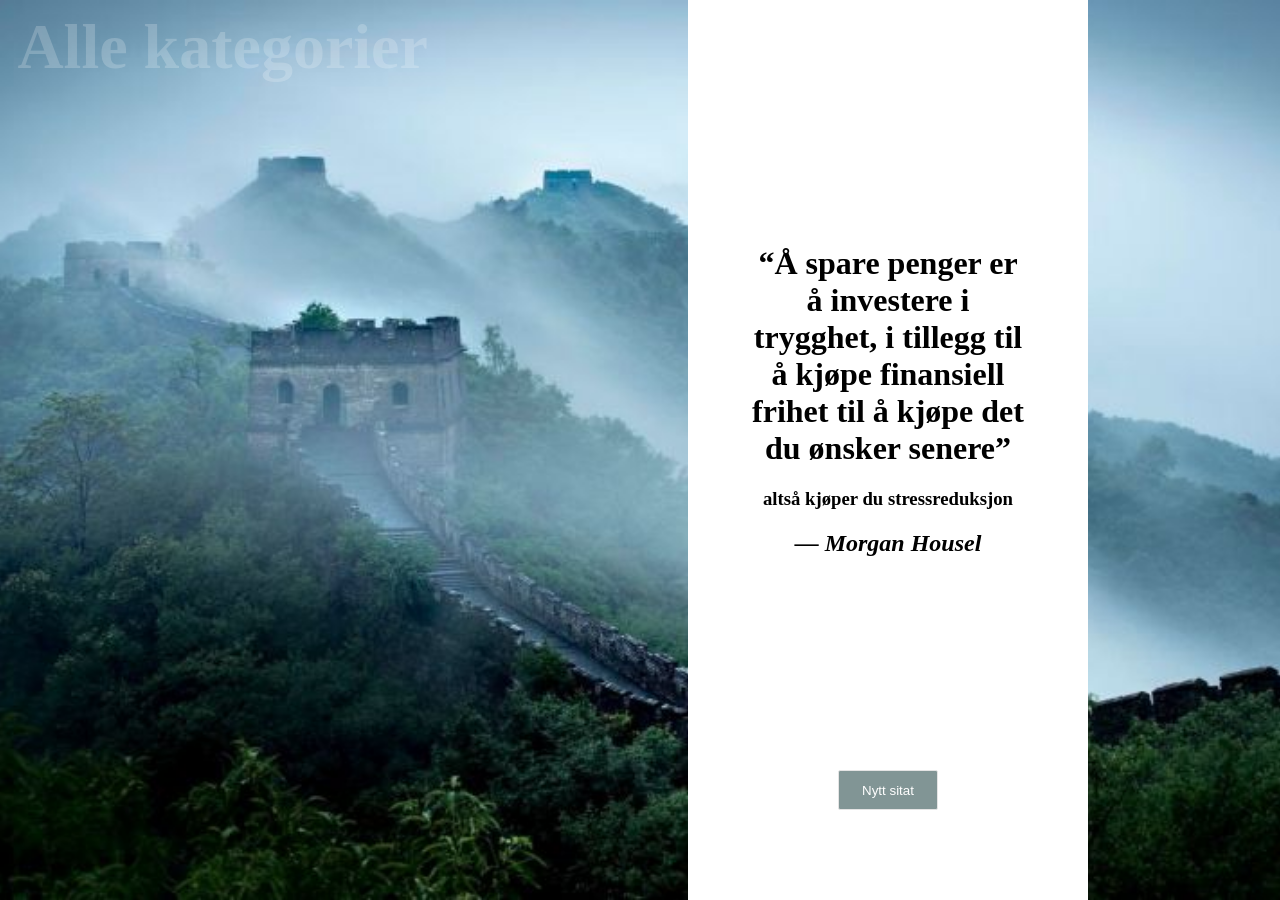
==== commit 272d2f9e: "..." ====
--- a/index.html
+++ b/index.html
@@ -1,529 +1,33 @@
-<html>
-  <head>
+<!DOCTYPE html>
+<html lang="no">
+<head>
+    <meta charset="UTF-8">
+    <meta name="viewport" content="width=device-width, initial-scale=1.0">
     <title>Sitat</title>
-    <link rel="icon" href="icon.png">
-    <style>
-        body {
-            overflow-x: hidden;
-            overflow-y: hidden;
-            margin: 0;
-            padding: 0;
-            height: 100%;
-            width: 100%;
-            background-color: DarkSlateGrey;
-            background-image: url('china1.jpg');
-            background-repeat: no-repeat;
-            background-size: cover;
-            background-position: top;
-            transition: background-image 1.2s ease-in-out;
-        }
+    <link rel="icon" href="images/icon.png">
+    <link rel="stylesheet" href="css/styles.css">
+</head>
+<body>
+    <div class="main">
+        <div class="left">
+            <select id="categoryselect" class="modern-select"></select>
+        </div>
 
-        .main {
-            display: grid;
-            grid-template-columns:
-                1fr
-                minmax(400px, 28%) 
-                15%;
-            min-height: 100vh;
-            background: #ffffff00;
-        }
-
-        .left {
-            text-align: start;
-            padding: 10px 10px 10px 10px;
-        }
-
-        .right {
-            display: grid;
-            align-items: end;
-            text-align: center;
-            padding: 10px 10px 10px 10px;
-        }
-
-        .center {
-            display: grid;
-            grid-template-rows:
-                1fr
-                100px;
-            background: #ffffff;
-            padding: 60px 60px 60px 60px;
-            text-align: center;
-            align-items: center;
-        }
-
-        .modern-select {
-            appearance: none;
-            -webkit-appearance: none;
-            -moz-appearance: none;
-            background-color: rgba(255, 255, 255, 0);
-            border: 1px solid rgba(255, 255, 255, 0);
-            border-radius: 12px;
-            padding: 0em 0em 0em 0.1em;
-            font-size: 4rem;
-            font-weight: 900;
-            color: rgba(255, 255, 255, 0.2);
-            font-family: 'Palatino Linotype', Palatino, 'Book Antiqua', serif;
-            width: 100%;
-            cursor: pointer;
-            outline: none;
-            transition: border-color 0.2s ease, background-color 0.2s ease;
-        }
-        .modern-select option {
-            font-size: 0.9rem;
-            background-color: rgba(30, 30, 30, 1);
-        }
-        .modern-select:hover {
-            background-color: rgba(255, 255, 255, 0.25);
-            border-color: rgba(255, 255, 255, 0.7);
-        }
-
-        .modern-button {
-            outline: none;
-            padding-top: 5px;
-            text-decoration: none;
-            opacity: 0.6;
-            background-color: DarkSlateGrey;
-            color: white;
-            border: thin solid lightgray;
-            height: 40px;
-            width: 100px;
-            border-radius: 2px;
-            transition: 0.5s;
-            padding-bottom: 5px;
-        }
-        .modern-button:hover {
-            background-color: white;
-            color: black;
-            border: thin solid black;
-            opacity: 0.8;
-        }
-
-        .quote {
-            font-family: Georgia, 'Palatino Linotype', Palatino, serif;
-        }
-
-        .chinesequote {
-            font-size: 2rem;
-            font-weight: 300;
-            font-family: 'Noto Sans SC', 'Noto Sans CJK SC', sans-serif;
-            color: rgba(255, 255, 255, 0.2);
-        }
-
-    </style>
-  </head>
-  <body onload="genQuote()">
-        <div class="main">
-            <div class="left">
-                <select id="categoryselect" class="modern-select"></select>
+        <div class="center">
+            <div class="center-top">
+                <p id="quote" class="quote">Laster...</p>
             </div>
-            <div class="center">
-                <div class="center-top">
-                    <p id="quote" class="quote">Error load</p>
-                </div>
-                <div class="center-bottom">
-                    <button id="genquote" class="modern-button" onclick="genQuote()">Nytt sitat</button>
-                </div>
-            </div>
-            <div class="right">
-                <p id="chinesequote" class="chinesequote">Error load</p>
+            <div class="center-bottom">
+                <button id="genquote" class="modern-button">Nytt sitat</button>
             </div>
         </div>
-    <script>
 
-/* =========================
-   FUNCTIONS
-========================= */
-        // Load CSV
-        async function loadCSV(url) {
-            const response = await fetch(url);
-            const text = await response.text();
-            return parseCSV(text);
-        }
+        <div class="right">
+            <p id="chinesequote" class="chinesequote">Laster...</p>
+        </div>
+    </div>
 
-        // Parse CSV data into an array of objects
-        function parseCSV(csv) {
-            const lines = csv.trim().split("\n");
-            const headers = lines[0].split(";");
-
-            return lines.slice(1).map(line => {
-                const values = line.split(";");
-                const obj = {};
-                headers.forEach((h, i) => obj[h] = values[i]);
-                return obj;
-            });
-        }
-
-        // Filter quotes CSV
-        function filterQuotes(rows, selectedCategory) {
-            if (selectedCategory === "ALL") return rows;
-
-            return rows.filter(row =>
-                row.category === selectedCategory
-            );
-        }
-
-        // Hent kategori metadata
-        function getCategoryMeta(categoryName) {
-            return categories.find(c => c.category === categoryName);
-        }
-
-        // Generate quote
-        function genQuote() {
-            const selectedCategory = document.getElementById("categoryselect").value;
-            const filteredQuotes = filterQuotes(allQuotes, selectedCategory);
-            if (filteredQuotes.length === 0) {
-                document.getElementById("quote").innerHTML =
-                    "<p>Ingen quotes i denne kategorien.</p>";
-                return;
-            }
-            const randNum = Math.floor(Math.random() * filteredQuotes.length);
-            const q = filteredQuotes[randNum];
-
-            document.getElementById("quote").innerHTML = `
-                <h1>“${q.quote}”</h1>
-                <h3>${q.metaquote || ""}</h3>
-                <h2 style="font-style: italic;">— ${q.author}</h2>
-            `;
-            
-            const categoryMeta = getCategoryMeta(selectedCategory);
-            document.getElementById("chinesequote").textContent = categoryMeta.original;
-
-        }
-
-        // Set default category by day of week
-        function setCategoryByWeekday() {
-            const today = new Date();
-            let jsDay = today.getDay(); // 0 = søndag, 1 = mandag...
-
-            // Konverter søndag (0) til 7
-            const dayNumber = jsDay === 0 ? 7 : jsDay;
-
-            const match = categories.find(c =>
-                Number(c.day) === dayNumber
-            );
-
-            categorySelect.value = match ? match.category : "ALL";
-            document.getElementById("chinesequote").innerHTML = match.original
-        }
-
-        // Change backround image
-        // document.body.style.backgroundImage = "url('009.jpg')"
-
-
-/* =========================
-   CATEGORY DATA
-========================= */
-        const csvCategories = `
-category;day;proverb;original
-Barn og foreldrerollen;6;Actions speak louder than words;言传不如身教
-Holdning og livsfilosofi;1;Learning without thinking is useless – thinking without learning is dangerous;学而不思则罔，思而不学则殆
-Selvfølelse;2;Compare yourself to who you were yesterday, not to who someone else is today;不与人比，与己比
-Selvrefleksjon, mening og selvutvikling;3;Å kjenne andre er klokskap – å kjenne seg selv er sann innsikt;知人者智，自知者明
-Sosialt samspill;4;Meet others with sincerity;以诚待人
-Stress- og angstmestring;5;Mountains are high, rivers long;山高水长
-`;
-       const categories = parseCSV(csvCategories);
-
-
-/* =========================
-   BUILD DROPDOWN
-========================= */
-const categorySelect = document.getElementById("categoryselect");
-
-categorySelect.innerHTML =
-    `<option value="ALL">Alle kategorier</option>` +
-    categories.map(c =>
-        `<option value="${c.category}">${c.category}</option>`
-    ).join("");
-
-
-/* =========================
-   QUOTE DATA
-========================= */
-        const csvQuotes = `
-quote;metaquote;author;source;category;originalquote;20260619
-Oppmuntre Adrian til å være nysgjerrig;Vis Adrian at verden kan være et spennende og magisk sted;Alexander Næss;;Barn og foreldrerollen;
-Sørg for at Adrian får tid til å utforske i eget tempo;;Alexander Næss;;Barn og foreldrerollen;
-Tren på å se ting fra Adrians perspektiv;;Alexander Næss;;Barn og foreldrerollen;
-Gi Adrian tilbakemeldinger i stedet for ros;;Alexander Næss;;Barn og foreldrerollen;
-Vis forståelse for Adrians følelser;;ICDP;ICDP;Barn og foreldrerollen;
-Hjelp Adrian å forstå sine egne følelser, og vis aksept for alle følelser;Det er også OK å være sint og lei seg;ICDP;ICDP;Barn og foreldrerollen;
-La Adrian føle på også de negative følelsene;Ikke avled oppmerksomheten for å bli ferdig med følelsen;ICDP;ICDP;Barn og foreldrerollen;
-Dele opplevelsen med Adrian;ie. 'Det gikk veldig fort. Nå kilte det sikkert i magen?';ICDP;ICDP;Barn og foreldrerollen;
-La Adrian følge sine egne ideer og gjøre ting på sin måte;Støtt, oppmuntre og gi tid;ICDP;ICDP;Barn og foreldrerollen;
-La Adrian være med på prosessen;ie. la Adrian dekke på bordet eller hjelpe til med maten;ICDP;ICDP;Barn og foreldrerollen;
-Sammenligne og se likheter og sammenhenger mellom ting, handlinger og hendelser;;ICDP;ICDP;Barn og foreldrerollen;
-Forutsigbarhet er nødvendig for å utvikle selvkontroll;Planlegg sammen og sett mål;ICDP;ICDP;Barn og foreldrerollen;
-Lag gode rutiner for en god struktur i hverdagen;;ICDP;ICDP;Barn og foreldrerollen;
-Trekk tilbake støtte når barnet begynner å mestre;for mye støtte kan gjøre barn usikre på seg selv og redde for å prøve nye ting;ICDP;ICDP;Barn og foreldrerollen;
-Positiv grensesetting;Forklar hvorfor du setter grenser;ICDP;ICDP;Barn og foreldrerollen;
-Gi konkret ros og forklar hva som er bra;ie. 'så fint at du gjør sånn, for da…';ICDP;ICDP;Barn og foreldrerollen;
-Ros Adrian for den han er;;ICDP;ICDP;Barn og foreldrerollen;
-Vis at du er glad i Adrian;;ICDP;ICDP;Barn og foreldrerollen;
-Vær 100% mentalt til stede med Adrian;;ICDP;ICDP;Barn og foreldrerollen;
-Vær på Adrians nivå og del felles oppmerksomhet;;ICDP;ICDP;Barn og foreldrerollen;
-Vis at du har tid og er interessert;;ICDP;ICDP;Barn og foreldrerollen;
-Ikke forby aktiviteter, men finn trygge tilpasninger;;Smårollingene;Smårollingene;Barn og foreldrerollen;
-Ikke grip inn og lag regler i barnas lek;;Smårollingene;Smårollingene;Barn og foreldrerollen;
-La barnet utforske fritt;;Smårollingene;Smårollingene;Barn og foreldrerollen;
-Skap arenaer for mestringsfølelse hvis barnet mangler det i de vanlige arenaene;ie. hvis Adrian sliter på skolen, ta han med på skateboard for å gi han opplevelsen av å mestre noe vanskelig;Sondre Risholm Liverød;Sinnsyn;Barn og foreldrerollen;
-Gi barnet ubetinget kjærlighet;for at barnet ikke skal være avhengig av prestasjon for selvfølelse;Sondre Risholm Liverød;Sinnsyn;Barn og foreldrerollen;
-Du kan ikke alltid velge hva du må gjøre, men du kan velge hvilken holdning du skal ha til det;;Alexander Næss;;Holdning og livsfilosofi;
-Stå i det uløselige spennet mellom motstridende sider av seg selv;ha plass til, og aksepter, at man kan romme følelser og trekk fra begge ender av spekteret samtidig;Carl Gustav Jung;Sinnsyn;Holdning og livsfilosofi;Holding the tension of the opposites
-Uretten betyr ingenting, så lenge du ikke fortsetter å huske den;;Confucius;How to Stop Worrying and Start Living;Holdning og livsfilosofi;To be wronged or robbed, is nothing unless you continue to remember it
-Aksepter det som er;;Dale Carnegie;How to Stop Worrying and Start Living;Holdning og livsfilosofi;
-37%-regelen for valg;avvis de første 37% kandidatene automatisk, deretter aksepter den første som er bedre;Derek Muller;Veritasium;Holdning og livsfilosofi;
-Jeg eier ingenting som kan eie meg;;Diogenes ;Philosophize This!;Holdning og livsfilosofi;I possess nothing that can possess me (core philosophy of Diogenes)
-Søk ikke at ting skjer som du vil, men vil det som skjer;;Epictetus;Philosophize This!;Holdning og livsfilosofi;Don't seek to have events happen as you wish, but wish them to happen as they do happen, and all will be well with you
-Ikke krev at livet skal være lett – krev at du skal være sterk;;Epictetus;Philosophize This!;Holdning og livsfilosofi;Don't demand that life be easy – demand that you be stronger (paraphrase)
-Si ikke om noe du mister: 'Jeg har mistet det', men: 'Jeg har gitt det tilbake.';;Epictetus;Philosophize This!;Holdning og livsfilosofi;Do not say of anything 'I have lost it', but rather 'I have given it back'. Has your wife died? You have given her back. Has your child died? You have given him back. Have you lost your home? You have given it back. 'But,' you may retort, 'a bad person took it'. It is not your concern by what means something returns to the Source from which it came. For as long as the Source entrusts something to your hands, treat it as something borrowed, like a traveller at an inn.
-Det er ikke hva som skjer med deg, men hvordan du reagerer på det som betyr noe;;Epictetus;Philosophize This!;Holdning og livsfilosofi;It's not what happens to you, but how you react to it that matters
-Om jeg må dø. Må jeg da dø klagende? Om jeg må legges i lenker. Må jeg da også syte? Om jeg sendes i eksil. Er det da noen som kan nekte meg å dra med et smil, med godt mot og indre ro?;;Epictetus;Philosophize This!;Holdning og livsfilosofi;I must die. Must I then die lamenting? I must be put in chains. Must I then also lament? I must go into exile. Does any man then hinder me from going with smiles and cheerfulness and contentment?
-Vær villig til å være dødelig;verden stopper ikke med deg;Ingvard Wilhelmsen;Det er ikke mer synd på deg enn andre;Holdning og livsfilosofi;
-Ta avgjørelser under tvil;det meste i livet er ukontrollerbart;Ingvard Wilhelmsen;Det er ikke mer synd på deg enn andre;Holdning og livsfilosofi;
-Velg å leve med risiko;;Ingvard Wilhelmsen;Det er ikke mer synd på deg enn andre;Holdning og livsfilosofi;
-Takknemlighet skaper tilfredshet;;Kurzgesagt;Kurzgesagt;Holdning og livsfilosofi;
-Amygdala kan læres opp, men den forstår ikke språk;;Lovisenberg DPS;Lovisenberg DPS;Holdning og livsfilosofi;
-Velg å stole på helsepersonell;;Lovisenberg DPS;Lovisenberg DPS;Holdning og livsfilosofi;
-Oppfør deg som om du er frisk;vis at du har tillit til kroppen;Lovisenberg DPS;Lovisenberg DPS;Holdning og livsfilosofi;
-Å spare penger er å investere i trygghet, i tillegg til å kjøpe finansiell frihet til å kjøpe det du ønsker senere;altså kjøper du stressreduksjon;Morgan Housel;The Art of Spending Money;Holdning og livsfilosofi;
-Et rikt liv er ikke å ha mye, men å trenge lite;;Seneca;Philosophize This!;Holdning og livsfilosofi;It is not the man who has too little, but the man who craves more, that is poor
-Rikdom er å trenge lite;;Socrates;Philosophize This!;Holdning og livsfilosofi;He is richest who is content with the least
-Alt du tenker og føler er feil;dine tanker og følelser er filtrert gjennom dine nevroser;Sondre Risholm Liverød;Sinnsyn;Holdning og livsfilosofi;
-Et liv uten problemer er meningsløst;;Sondre Risholm Liverød;Sinnsyn;Holdning og livsfilosofi;
-Det er ikke meningen at ting skal gå på skinner;;Sondre Risholm Liverød;Sinnsyn;Holdning og livsfilosofi;
-Dårlige erfaringer er materiale for en spennende historie;;Sondre Risholm Liverød;Sinnsyn;Holdning og livsfilosofi;
-Frihet er ikke å velge hele tiden, men å ha rutiner som velger klokt for deg;unngå å bli en slave til dine impulser;Sondre Risholm Liverød;Sinnsyn;Holdning og livsfilosofi;
-Vær fornøyd med det du har;stå i valgene og ikke let etter alternativene du allerede valgte bort;Sondre Risholm Liverød;Sinnsyn;Holdning og livsfilosofi;
-La indre motivasjon drive deg;å leve etter ytre motivasjon er en slitsom måte å leve på, og det vil kun fungere på kort sikt;Sondre Risholm Liverød;Sinnsyn;Holdning og livsfilosofi;
-Vær åpen om dine svake sider, så mister de sin makt over deg;;Sondre Risholm Liverød;Sinnsyn;Holdning og livsfilosofi;
-Når man forsøker å unngå farer, gjør det deg mer oppmerksomme på dem, og mer engstelig;;Sondre Risholm Liverød;Sinnsyn;Holdning og livsfilosofi;
-En pessimist ser vanskeligheter i enhver mulighet – en optimist ser muligheter i enhver vanskelighet;;Winston Churchill;How to Stop Worrying and Start Living;Holdning og livsfilosofi;A pessimist sees the difficulty in every opportuniy – an optimist sees the opportunity in every difficulty
-En sunn følelse av mindreverdighet er ikke noe som kommer fra å sammenligne seg med andre – den kommer fra ens sammenligning med sitt ideelle selv;;Alfred Adler;;Selvfølelse;A healthy feeling of inferiority is not something that comes from comparing oneself to others – it comes from one's comparison with one's ideal self
-Først le av deg selv – så kan verden gjøre lite;;Epictetus;Philosophize This!;Selvfølelse;He who laughs at himself never runs out of things to laugh at
-Hvis noen forteller deg at en bestemt person snakker stygt om deg, ikke kom med unnskyldninger for det som blir sagt, men svar: 'Han var uvitende om mine andre feil, ellers ville han ikke ha nevnt bare disse';;Epictetus;Philosophize This!;Selvfølelse;If anyone tells you that a certain person speaks ill of you, do not make excuses about what is said of you but answer, "He was ignorant of my other faults, else he would not have mentioned these alone
-Dine behov er like viktige som andres;la ting gå på dine premisser;Ingvard Wilhelmsen;Det er ikke mer synd på deg enn andre;Selvfølelse;
-Unngå usunne avhengighetsforhold;;Ingvard Wilhelmsen;Det er ikke mer synd på deg enn andre;Selvfølelse;
-Se på feil som trinn på veien mot dyktighet, ikke som snubletråder;;Jack Lannom;People First;Selvfølelse;View mistakes as stepping stones of the path to excellence, not as stumbling blocks
-En vinner er bare en taper som prøvde en gang til;;Mensa;Mensa;Selvfølelse;
-Hvis du lever etter andres meninger, lever du ikke ditt eget liv;;Mensa;Mensa;Selvfølelse;
-Bitterhet mot noen kan være et tegn på at du er for avhengig av andres mening;;Mensa;Mensa;Selvfølelse;
-Materiell mangel skaper utfordringer;sosial sammenligning skaper angst;Ole Jacob Madsen;Abels tårn;Selvfølelse;
-Det er uklokt å legge sin verdi i noe utenfor seg selv;;Sondre Risholm Liverød;Sinnsyn;Selvfølelse;
-Ta plass!;;Sondre Risholm Liverød;Sinnsyn;Selvfølelse;
-Sinne som ikke rettes utover, rettes innover;;Sondre Risholm Liverød;Sinnsyn;Selvfølelse;
-Med et deterministisk verdenssyn, kan man få for mye forståelse for andre;som kan føre til at aggresjon ikke får utløp og vil kunne rettes innover;Sondre Risholm Liverød;Sinnsyn;Selvfølelse;
-Din verdi er ikke basert på dine prestasjoner;;Sondre Risholm Liverød;Sinnsyn;Selvfølelse;
-Ikke sammenlign deg med andre;;Sondre Risholm Liverød;Sinnsyn;Selvfølelse;
-Si 'jeg tenker' i stedet for å være bastant;;Sondre Risholm Liverød;Sinnsyn;Selvfølelse;
-Du trenger ikke å gjøre alle fornøyde;alle kommer i/kke til å like deg, og det er helt greit;Ullevål psykolog;Ullevål psykolog;Selvfølelse;
-Sett av tid til deg selv;uten å få dårlig samvittighet;Ullevål psykolog;Ullevål psykolog;Selvfølelse;
-Geniale personer beundres, rike personer misunnes, mektige personer fryktes – men bare personer med karakter stoles på;;Alfred Adler;;Selvrefleksjon, mening og selvutvikling;Men of genius are admired, men of wealth are envied, men of power are feared – but only men of character are trusted
-Inntil du gjør det ubevisste bevisst, vil det styre livet ditt;Bevissthet er første steg mot forandring;Carl Gustav Jung;Sinnsyn;Selvrefleksjon, mening og selvutvikling;Until you make the unconscious conscious, it will direct your life and you will call it fate
-Det du mest trenger er å møte det du helst vil unngå;;Carl Gustav Jung;Sinnsyn;Selvrefleksjon, mening og selvutvikling;What you most need will be found where you least want to look
-Alt som irriterer oss hos andre, kan føre til innsikt om oss selv;;Carl Gustav Jung;Sinnsyn;Selvrefleksjon, mening og selvutvikling;Everything that irritates us about others can lead us to an understanding of ourselves
-Det du motsetter deg, vedvarer. Det du aksepterer, kan forvandles;;Carl Gustav Jung;Sinnsyn;Selvrefleksjon, mening og selvutvikling;What you resist, persists
-Du kan ikke forandre noe uten først å akseptere det;;Carl Gustav Jung;Sinnsyn;Selvrefleksjon, mening og selvutvikling;We cannot change anything unless we accept it. Condemnation does not liberate, it oppresses
-Man blir ikke opplyst ved å forestille seg lys, men ved å gjøre mørket bevisst;;Carl Gustav Jung;Sinnsyn;Selvrefleksjon, mening og selvutvikling;One does not become enlightened by imagining figures of light, but by making the darkness conscious
-Vi er dårlige til å forutsi hva som vil gjøre oss lykkelige;;Daniel Kahneman;Thinking Fast and Slow;Selvrefleksjon, mening og selvutvikling;People are poor predictors of what will make them happy (paraphrase)
-En sikker metode for å få folk til å tro på usannheter, er hyppig gjentakelse;;Daniel Kahneman;Thinking Fast and Slow;Selvrefleksjon, mening og selvutvikling;A reliable way to make people believe in falsehoods is frequent repetition
-Enhver person som er i stand til å gjøre deg sint, blir din herre; han kan bare gjøre deg sint når du tillater deg selv å bli forstyrret av ham;Epictetus;Philosophize This!;Selvrefleksjon, mening og selvutvikling;Any person capable of angering you becomes your master; he can anger you only when you permit yourself to be disturbed by him
-Du blir det du gir oppmerksomheten din;;Epictetus;Philosophize This!;Selvrefleksjon, mening og selvutvikling;You become what you give your attention to
-Bevissthet er første steg mot forandring;;Nathaniel Branden;;Selvrefleksjon, mening og selvutvikling;The first step towards change is awareness, the second step is acceptance
-Religion anses av massene som sant, av de vise som falskt, og av myndigheter som nyttig;;Seneca;Philosophize This!;Selvrefleksjon, mening og selvutvikling;Religion is regarded by the common people as true, by the wise as false, and by rulers as useful
-Du kan miste kun det du klamrer deg til;;Siddhartha Gautama (Buddha);;Selvrefleksjon, mening og selvutvikling;You can only lose what you cling to
-Følelser som undertrykkes, forsvinner ikke – de kommer tilbake sterkere;;Sigmund Freud;Sinnsyn;Selvrefleksjon, mening og selvutvikling;Unexpressed emotions will never die. They are buried alive and will come forth later in uglier ways
-Det meste av våre handlinger er motivert av krefter vi ikke er klar over;;Sigmund Freud;Sinnsyn;Selvrefleksjon, mening og selvutvikling;Most of our actions are motivated by forces we are unaware of
-Et liv uten selvrefleksjon er ikke verdt å leve;;Socrates;Philosophize This!;Selvrefleksjon, mening og selvutvikling;The unexamined life is not worth living
-Jeg vet at jeg ikke vet noe;Den klokeste er den som vet hva han ikke vet;Socrates;Philosophize This!;Selvrefleksjon, mening og selvutvikling;I know that I know nothing
-Vær oppmerksom på dine dårligste sider;ikke bli den dårlige versjonen av deg selv;Sondre Risholm Liverød;Sinnsyn;Selvrefleksjon, mening og selvutvikling;
-Følelser som ikke er satt ord på vil utvikles til kroppslige smerter;;Sondre Risholm Liverød;Sinnsyn;Selvrefleksjon, mening og selvutvikling;
-Jo flere valg vi har, desto vanskeligere blir det å velge;dette fører til stress og angst;Sondre Risholm Liverød;Sinnsyn;Selvrefleksjon, mening og selvutvikling;
-En helhetlig opplevelse er mer påvirket av det negative enn det positive;du kan oppleve en hendelse som negativ selv om den objetivt sett er mer positiv;Sondre Risholm Liverød;Sinnsyn;Selvrefleksjon, mening og selvutvikling;
-For å trives på jobb trenger man å tilhøre et fellesskap, og ha betydning og mening i arbeidet;;Sondre Risholm Liverød;Sinnsyn;Selvrefleksjon, mening og selvutvikling;
-Man blir ikke lykkelig av glede og aktiviteter man liker;det må også være meningsfullt;Sondre Risholm Liverød;Sinnsyn;Selvrefleksjon, mening og selvutvikling;
-Rusmiddel-avhengighet skyldes i hovedsak manglende nærhet og vennskap;kjemisk avhengighet er mye mindre potent;Ukjent;Youtube;Selvrefleksjon, mening og selvutvikling;
-Den beste investeringen du kan gjøre, er i deg selv;;Warren Buffett;;Selvrefleksjon, mening og selvutvikling;The most important investment you can make is in yourself
-Smil og gi oppriktig ros;;Alexander Næss;;Sosialt samspill;
-Du kan bli kvitt depresjon ved å starte dagen med å tenke på hvordan du kan glede andre;;Alfred Adler;How to Stop Worrying and Start Living;Sosialt samspill;You can be healed of depression if you begin every day by considering how you will bring real joy to someone else
-Ikke utsett å gjøre noe godt for noen andre. Du er her nå, og dette øyeblikket kommer ikke tilbake;;Dale Carnegie;How to Stop Worrying and Start Living;Sosialt samspill;
-Et menneskes karakter avsløres av hvordan vedkommende behandler dem som tjener ham;;Jack Lannom;People First;Sosialt samspill;One's character is revealed by how he treats the people who serve him
-Se potensialet i andre og uttrykk det, så vil de reise til potensialet;;Jack Lannom;People First;Sosialt samspill;Treat people like gold, and they'll shine like gold
-Forsinket anerkjennelse er en tapt mulighet;ros skal være oppriktig, spesifikk, umiddelbar og personlig;Jack Lannom;People First;Sosialt samspill;Delayed recognition is a missed opportunity
-En virkelig stor leder er en som ser eplet i frøet;;Lao Tzu;People First;Sosialt samspill;A truly great leader is one who sees the apple inside the seed
-Vær slik du ønsker å fremstå;;Socrates;Philosophize This!;Sosialt samspill;Be as you wish to seem
-Lat som du er den minst opplyste i forsamlingen;du vil lære mer og bli godt likt;Sondre Risholm Liverød;Sinnsyn;Sosialt samspill;
-Gå inn i samtaler med mål om å lære, ikke å imponere;ikke prøv å være noen du ikke er – du vil da få mindre angst;Sondre Risholm Liverød;Sinnsyn;Sosialt samspill;
-Se mennesker som bedre enn de er;dette vil gi motivasjon til å møte forventningene;Sondre Risholm Liverød;Sinnsyn;Sosialt samspill;
-Oppriktighet viser respekt, selv når den er ubehagelig;;Sondre Risholm Liverød;Sinnsyn;Sosialt samspill;
-Verdsett andres meninger;du trenger ikke være enig for å vise respekt;Sondre Risholm Liverød;Sinnsyn;Sosialt samspill;
-Du kan ikke presse på noen en ide;de vil bli sterkere i sin mening og dypere i sin virkelighets tunnel – men de kan adoptere det selv fra andre, og det er derfor gruppeterapi fungerer så godt;Sondre Risholm Liverød;Sinnsyn;Sosialt samspill;
-Hils på fremmede og småprat;;Sondre Risholm Liverød;Sinnsyn;Sosialt samspill;
-Ta jevnlige pauser fra tankene;bare vær;Alexander Næss;;Stress- og angstmestring;
-Stopp opp, se på skyene, og la tankene drive forbi;;Alexander Næss;;Stress- og angstmestring;
-Den største faren i livet er at du tar for mange forholdsregler;;Alfred Adler;;Stress- og angstmestring;The chief danger in life is that you may take too many precautions
-Samle objektive fakta rundt bekymringen;lat som du samler fakta for en annen;Dale Carnegie;How to Stop Worrying and Start Living;Stress- og angstmestring;
-Håndter problemer når de kommer;ikke før, og ikke etter;Dale Carnegie;How to Stop Worrying and Start Living;Stress- og angstmestring;
-Det du kan løse nå, bør ikke utsettes;små oppgaver utsatt blir ofte store byrder i tankene;Dale Carnegie;How to Stop Worrying and Start Living;Stress- og angstmestring;
-Start med å avspenne musklene, deretter vil sinnet følge etter;kjenn etter 4-5 ganger om dagen hvor spent du er;Dale Carnegie;How to Stop Worrying and Start Living;Stress- og angstmestring;
-Statistisk sett skal det ikke skje deg!;;Dale Carnegie;How to Stop Worrying and Start Living;Stress- og angstmestring;
-Ingenting i livet er så viktig som du tror det er, mens du tenker på det;;Daniel Kahneman;Thinking Fast and Slow;Stress- og angstmestring;Nothing in life is as important as you think it is, while you are thinking about it
-Det er ikke hendelser som plager oss, men våre vurderinger av dem;;Epictetus;Philosophize This!;Stress- og angstmestring;Men are disturbed not by things, but by the views which they take of things
-Det finnes bare én vei til lykke, og det er å slutte å bekymre seg for ting som er utenfor vår makt eller vilje;;Epictetus;Philosophize This!;Stress- og angstmestring;There is only one way to happiness and that is to cease worrying about things which are beyond the power or our will
-Man bekymrer seg ikke så mye over virkelige problemer, som over sine innbilte bekymringer om virkelige problemer;;Epictetus;Philosophize This!;Stress- og angstmestring;Man is not worried by real problems so much as by his imagined anxieties about real problems
-Stå opp samme tid hver dag;;Hanne H. Brorson;;Stress- og angstmestring;
-Helseangst er at man forsøker å få kontroll på noe som er ukontrollerbart;vær villig til å leve med risiko;Ingvard Wilhelmsen;Det er ikke mer synd på deg enn andre;Stress- og angstmestring;
-Kronisk stress fører til utbrenthet;;Ingvard Wilhelmsen;Det er ikke mer synd på deg enn andre;Stress- og angstmestring;
-Grubling og bekymring bidrar til å opprettholde stress;;Ingvard Wilhelmsen;Det er ikke mer synd på deg enn andre;Stress- og angstmestring;
-Man kan fint behandle angsten uten å vite hva som er den underliggende årsaken;det er ikke nødvendig å grave i barndommen;Ingvard Wilhelmsen;Det er ikke mer synd på deg enn andre;Stress- og angstmestring;
-Observer de automatiske tankene – ikke grip dem eller døm dem;;Ingvard Wilhelmsen;Det er ikke mer synd på deg enn andre;Stress- og angstmestring;
-Ikke lytt til kroppens signaler;da vil du høre alt for mye;Ingvard Wilhelmsen;Det er ikke mer synd på deg enn andre;Stress- og angstmestring;
-Gjør som du ville gjort uten angst;er det noe du virkelig vil unngå, så kanskje det er nettopp det du burde gjøre;Lovisenberg DPS;Lovisenberg DPS;Stress- og angstmestring;
-Utfordre ubehaget ved å ønske mer angst eller symptomer;ikke forsøk å unngå smerten;Lovisenberg DPS;Lovisenberg DPS;Stress- og angstmestring;
-Sett av fast tid til bekymringer;;Lovisenberg DPS;Lovisenberg DPS;Stress- og angstmestring;
-Vær spontan;gjør noe nytt og få nye inntrykk;Mongo Young;;Stress- og angstmestring;
-Vi lider oftere i fantasien enn i virkeligheten;;Seneca;Philosophize This!;Stress- og angstmestring;We suffer more often in imagination than in reality
-Vanskelige følelser er ikke feil;de er et rødt lys som ber oss stoppe opp;Sondre Risholm Liverød;Sinnsyn;Stress- og angstmestring;
-Trening reduserer stresshormoner og slipper ut endorfiner;det fungerer både som smertelindrende og stressreduserende;Sondre Risholm Liverød;Sinnsyn;Stress- og angstmestring;
-Barnet lever i den virkelige verden;ikke i fortid eller fremtid;Sondre Risholm Liverød;Sinnsyn;Stress- og angstmestring;
-Når du beskriver følelsen er du den som ser den fra utsiden, og ikke den som er fanget av den;distanser deg fra bekymringene og følelsene;Sondre Risholm Liverød;Sinnsyn;Stress- og angstmestring;
-Du er ikke de tilfeldige tankene og følelsene som dukker opp i din bevissthet;;Sondre Risholm Liverød;Sinnsyn;Stress- og angstmestring;
-Vinterdepresjon kan behandles med sosiale aktiviteter, lys, og tran;;Sondre Risholm Liverød;Sinnsyn;Stress- og angstmestring;
-Ikke la en midlertidig følelse bli en permanent tolkning av livet;ikke bli trist fordi du er trist;Sondre Risholm Liverød;Sinnsyn;Stress- og angstmestring;
-Så lenge du ikke er død, kan det fikses;;Van Lena Næss;;Stress- og angstmestring;
-Når du kan se elven, så er du ikke fanget i den;renner elven ut i en foss, enda bedre;Yongey Mingyur Rinpoche;10% happier;Stress- og angstmestring;If you see the river, you ar out of the river. You don't need to stop the river. Let the river come. If you fall into the river, and the river goes out in a waterfall, you are in danger. But if you can see the river, it means you're out of the river. Then it doesn't matter if river goes out in a waterfall. Actually, it's better. Many people spend a lot of money to see a waterfall right?
-Jo mer et menneske søker å være til nytte for andre, desto mer mening og styrke får det i sitt eget liv;;Viktor E. Frankl;Sinnsyn;Sosialt samspill;The more one forgets himself by giving himself to a cause or to serve another person, the more human he is and the more he actualizes himself
-Suksess kan ikke forfølges – den må oppstå som et utilsiktet resultat;;Viktor E. Frankl;Sinnsyn;Selvrefleksjon, mening og selvutvikling;Don't aim at success. The more you aim at it and make it a target, the more you are going to miss it. For success, like happiness, cannot be pursued – it must ensue, and it only does so as the unintended side effect of one's personal dedication to a cause greater than oneself or as the by-product of one's surrender to a person other than oneself
-Når vi ikke kan endre situasjonen, må vi endre oss selv;;Viktor E. Frankl;Sinnsyn;Selvrefleksjon, mening og selvutvikling;When we are no longer able to change a situation, we are challenged to change ourselves
-Mellom stimulus og respons finnes det et rom. I dette rommet ligger vår kraft til å velge vår respons. I vår respons ligger vår vekst og vår frihet;Det du opplever former deg ikke – det er hvordan du responderer som former hvem du blir;Viktor E. Frankl;Sinnsyn;Selvrefleksjon, mening og selvutvikling;Between stimulus and response there is a space. In that space is our power to choose our response. In our response lies our growth and our freedom
-På et vis slutter lidelse å være lidelse i det øyeblikket den får en mening, som for eksempel meningen med et offer;;Viktor E. Frankl;Sinnsyn;Selvrefleksjon, mening og selvutvikling;In some way, suffering ceases to be suffering at the moment it finds a meaning, such as the meaning of a sacrifice
-Menneskelig godhet finnes i alle grupper, selv i dem som det er lett å fordømme;;Viktor E. Frankl;Sinnsyn;Sosialt samspill;Human kindness can be found in all groups, even those which as a whole it would be easy to condemn
-Livet blir aldri uutholdelig på grunn av omstendighetene, men bare på grunn av mangel på mening og formål;;Viktor E. Frankl;Sinnsyn;Stress- og angstmestring;Life is never made unbearable by circumstances, but only by lack of meaning and purpose
-Pessimisten ser veggkalenderen bli tynnere – optimisten ser bunken av revne kalenderblader fylles med levde dager, erfaring og visdom;;Viktor E. Frankl;Sinnsyn;Holdning og livsfilosofi;The pessimist resembles a man who observes with fear and sadness that his wall calendar, from which he daily tears a sheet, grows thinner with each passing day. On the other hand, the person who attacks the problems of life actively is like a man who removes each successive leaf from his calendar and files it neatly and carefully away with its predecessors, after first having jotted down a few diary notes on the back. He can reflect with pride and joy on all the richness set down in these notes, on all the life he has already lived to the fullest.
-Et menneske uten spenning mellom det det er og det det burde være, blir apatisk;;Viktor E. Frankl;Sinnsyn;Selvrefleksjon, mening og selvutvikling;Mental health is based on a certain degree of tension, the tension between what one has already achieved and what one still ought to accomplish, or the gap between what one is and what one should become. Such a tension is inherent in the human being and therefore is indispensable to mental well-being. We should not, then, be hesitant about challenging man with a potential meaning for him to fulfill. It is only thus that we evoke his will to meaning from its state of latency. I consider it a dangerous misconception of mental hygiene to assume that what man needs in the first place is equilibrium or, as it is called in biology, "homeostasis," i.e., a tensionless state. What man actually needs is not a tensionless state but rather the striving and struggling for a worthwhile goal, a freely chosen task. What he needs is not the discharge of tension at any cost but the call of a potential meaning waiting to be fulfilled by him. What man needs is not homeostasis but what i call "noo-dynamics," i.e., the existential dynamics in a polar field of tension where one pole is represented by a meaning that is to be fulfilled and the other pole by the man who has to fulfill it.
-Når jeg slipper hvem jeg er, blir jeg hvem jeg kan bli;;Lao Tzu;Philosophize This!;Selvrefleksjon, mening og selvutvikling;When I let go of who I am, I become who I might be
-Den vise er den som vet hva han ikke vet;;Lao Tzu;Philosophize This!;Selvrefleksjon, mening og selvutvikling;The wise man is one who, knows, what he does not know
-En reise på tusen mil begynner med ett enkelt skritt;;Lao Tzu;Philosophize This!;Selvrefleksjon, mening og selvutvikling;The journey of a thousand miles begins with a single step
-Ikke motsett deg livets spontane forandringer – det skaper kun sorg;La ting flyte naturlig fremover på den måten det vil;Lao Tzu;Philosophize This!;Stress- og angstmestring;Life is a series of natural and spontaneous changes. Don't resist them – that only creates sorrow. Let reality be reality. Let things flow naturally forward in whatever way they like
-De som vet, taler ikke. De som taler, vet ikke;;Lao Tzu;Philosophize This!;Sosialt samspill;Those who know do not speak. Those who speak do not know
-Når du er tilfreds med å være deg selv og ikke sammenligner eller konkurrerer, vil alle respektere deg;;Lao Tzu;Philosophize This!;Sosialt samspill;When you are content to be simply yourself and don't compare or compete, everyone will respect you
-Hvis du er deprimert, lever du i fortiden. Hvis du er engstelig, lever du i fremtiden. Hvis du er i fred, lever du i nuet;;Lao Tzu;Philosophize This!;Stress- og angstmestring;If you are depressed you are living in the past. If you are anxious you are living in the future. If you are at peace you are living in the present
-Bryr du deg om hva andre tenker, vil du alltid være deres slave;;Lao Tzu;Philosophize This!;Selvfølelse;Care about what other people think and you will always be their prisoner
-Naturen har ikke hastverk, likevel er alt fullført;;Lao Tzu;Philosophize This!;Selvrefleksjon, mening og selvutvikling;Nature does not hurry, yet everything is accomplished
-Vær tilfreds med det du har, og gled deg over slik tingene er – Når du innser at ingenting mangler, tilhører hele verden deg;;Lao Tzu;Philosophize This!;Selvrefleksjon, mening og selvutvikling;Be content with what you have, and rejoice in the way things are – When you realize there is nothing lacking, the whole world belongs to you
-Svar intelligent, selv på uintelligent behandling;;Lao Tzu;Philosophize This!;Sosialt samspill;Respond intelligently even to unintelligent treatment
-For å oppnå kunnskap, legg til noe nytt hver dag – For å oppnå visdom, ta bort noe hver dag;;Lao Tzu;Philosophize This!;Selvrefleksjon, mening og selvutvikling;To attain knowledge, add things everyday – To attain wisdom, remove things every day
-Vokt tankene dine, de blir til ord. Vokt ordene dine, de blir til handlinger. Vokt handlingene dine, de blir til vaner. Vokt vanene dine, de blir til din karakter. Vokt din karakter, den blir din skjebne.;;Lao Tzu;Philosophize This!;Selvrefleksjon, mening og selvutvikling;Watch your thoughts, they become your words. Watch your words, they become your actions. Watch your actions, they become your habits. Watch your habits, they become your character. Watch your character, it becomes your destiny.
-Å ikke gjøre noe, er bedre enn å være travelt opptatt med å gjøre ingenting;;Lao Tzu;Philosophize This!;Selvrefleksjon, mening og selvutvikling;Doing nothing is better than being busy doing nothing
-Hvis du ikke endrer retning, kan du ende opp dit du er på vei;;Lao Tzu;Philosophize This!;Selvrefleksjon, mening og selvutvikling;If you do not change direction, you may end up where you are heading
-Ved tre metoder kan vi lære visdom: Det første ved selvrefleksjon, som er den edleste. Det andre ved etterligning, som er den letteste. Og det tredje ved erfaring, som er den bitreste;;Confucius;Philosophize This!;Selvrefleksjon, mening og selvutvikling;By three methods we may learn wisdom: First, by reflection, which is noblest. Second, by imitation, which is easiest. And third by experience, which is the bitterest
-Det spiller ingen rolle hvor langsomt du går, så lenge du ikke stopper;;Confucius;Philosophize This!;Selvrefleksjon, mening og selvutvikling;It does not matter how slowly you go as long as you do not stop
-Den som kjenner alle svarene, har ikke blitt stilt alle spørsmålene;;Confucius;Philosophize This!;Selvrefleksjon, mening og selvutvikling;He who knows all the answers has not been asked all the questions
-Hvis du gjør en feil og ikke retter den, da er det virkelig en feil;;Confucius;Philosophize This!;Selvrefleksjon, mening og selvutvikling;If you make a mistake and do not correct it, this is called a mistake
-Den som stiller et spørsmål er en narr i ett øyeblikk – den som ikke spør, er en narr for livet;;Confucius;Philosophize This!;Sosialt samspill;The man who asks a question is a fool for a minute – the man who does not ask is a fool for life
-Når du møter et godt menneske, bør du strebe etter å bli som det – Når du møter et mindre godt menneske, bør du granske dine egne svakheter.;;Confucius;Philosophize This!;Sosialt samspill;When you see a good person, think of becoming like her/him – When you see someone not so good, reflect on your own weak points
-Virkelig kunnskap er å vite hvor grensene for ens egen uvitenhet går;;Confucius;Philosophize This!;Selvrefleksjon, mening og selvutvikling;Real knowledge is to know the extent of one's ignorance
-Gjør ikke mot andre det du ikke vil at de skal gjøre mot deg;;Confucius;Philosophize This!;Sosialt samspill;Don't do unto others what you don't want done unto you
-Å lære uten å tenke er bortkastet – å tenke uten å lære er farlig;;Confucius;Philosophize This!;Selvrefleksjon, mening og selvutvikling;Learning without thought is labour lost – thought without learning is perilous
-Den som sier at han kan, og den som sier at han ikke kan – begge har rett;;Confucius;Philosophize This!;Selvrefleksjon, mening og selvutvikling;The man who says he can, and the man who says he can not – Are both correct
-Det overlegne mennesket er beskjeden i sin tale, men stor i sine handlinger;;Confucius;Philosophize This!;Sosialt samspill;The superior man is modest in his speech, but exceeds in his actions
-Hensyn til andre er grunnlaget for et godt liv og et godt samfunn;;Confucius;Philosophize This!;Sosialt samspill;Consideration for others is the basis of a good life, a good society
-Fred kommer innenfra – Søk den ikke utenfor deg selv;;Siddhartha Gautama (Buddha);Philosophize This!;Stress- og angstmestring;Peace comes from within – Do not seek it without
-Å holde fast ved sinne er som å gripe et glødende kull for å kaste det på en annen – det er du selv som blir brent;;Siddhartha Gautama (Buddha);Philosophize This!;Selvrefleksjon, mening og selvutvikling;Holding on to anger is like grasping a hot coal with the intent of throwing it at someone else – you are the one who gets burned
-Ekte kjærlighet blir født av forståelse;;Siddhartha Gautama (Buddha);Philosophize This!;Selvrefleksjon, mening og selvutvikling;True love is born from understanding
-Fortiden er allerede borte, fremtiden er ennå ikke her. Det finnes bare ett øyeblikk å leve i – og det er nået;;Siddhartha Gautama (Buddha);Philosophize This!;Stress- og angstmestring;The past is already gone, the future is not yet here. There's only one moment for you to live, and that is the present moment
-En mann spurte Gautama Buddha, 'Jeg vil ha lykke'. Buddha svarte: 'Fjern først ‘jeg’ – det er egoet. Fjern deretter ‘vil’ – det er begjær. Se, nå står bare ‘lykke’ igjen.';;Siddhartha Gautama (Buddha);Philosophize This!;Selvrefleksjon, mening og selvutvikling;A man asked Gautama Buddha, 'I want happiness'. Buddha said, 'First remove 'I', that's Ego, then remove 'want', that's Desire. See now you are left with only 'Happiness'.'
-Lykke oppstår når arbeidet ditt og ordene dine er til nytte for andre;;Siddhartha Gautama (Buddha);Philosophize This!;Sosialt samspill;Happiness comes when your work and words are of benefit to others
-Den som har et hvorfor å leve for, kan tåle nesten ethvert hvordan;;Friedrich Nietzsche;Sinnsyn;Holdning og livsfilosofi;He who has a why to live can bear almost any how
-Mitt liv har vært fullt av ulykker – de fleste av dem skjedde aldri;;Michel de Montaigne;Philosophize This!;Stress- og angstmestring;My life has been full of terrible misfortunes, most of which never happened
-Den som frykter lidelse, lider allerede av frykten;;Michel de Montaigne;Philosophize This!;Stress- og angstmestring;He who fears he shall suffer, already suffers what he fears
-Vi må lære å utholde det vi ikke kan unngå;Visdom er å tåle livet slik det er;Michel de Montaigne;Philosophize This!;Stress- og angstmestring;We must learn to suffer whatever we cannot avoid
-Ingenting er så fast trodd som det vi vet minst om;;Michel de Montaigne;Philosophize This!;Selvrefleksjon, mening og selvutvikling;Nothing is so firmly believed as that which we least know
-Jeg foretrekker selskap med bønder, fordi de ikke er utdannet nok til å resonnere feil;;Michel de Montaigne;Philosophize This!;Selvrefleksjon, mening og selvutvikling;I prefer the company of peasants because they have not been educated sufficiently to reason incorrectly
-Tiden er som en elv av hendelser, og strømmen er stri – så snart en ting kommer til syne, feies den bort, og en annen tar dens plass, og også denne vil bli feid bort;Still lidelsene dine opp mot tiden – de er små;Marcus Aurelius;Philosophize This!;Stress- og angstmestring;Time is a sort of river of passing events, and strong is its current – no sooner is a thing brought to sight than it is swept by and another takes its place, and this too will be swept away
-Lykken kommer ikke av å eliminere det negative, men av å dyrke det meningsfulle;;Martin Seligman;;Stress- og angstmestring;Curing the negatives does not produce the positives
-Den som aldri har gjort en feil, har aldri prøvd noe nytt;;Albert Einstein;;Selvfølelse;Anyone who has never made a mistake has never tried anything new
-Hvis du ikke kan forklare det enkelt, forstår du det ikke godt nok;;Albert Einstein;;Selvrefleksjon, mening og selvutvikling;If you can't explain it simply, you don't understand it well enough
-Å unngå smerte er den sikreste veien til mer smerte;;Gabor Maté;;Stress- og angstmestring;The attempt to escape from pain, is what creates more pain
-Vi ser verden ikke slik den er, men slik vi er;;Anaïs Nin;;Selvrefleksjon, mening og selvutvikling;We don't see things as they are, we see them as we are
-Sinnet er som vann. Når det er urolig, blir det vanskelig å se. Men hvis du lar det roe seg, kan du se klart;;Master Oogway;Kung Fu Panda;Stress- og angstmestring;Your mind is like this water, my friend. When it is agitated, it becomes difficult to see. But if you allow it to settle, the answer becomes clear
-Yesterday is history, tomorrow is a mystery, but today is a gift. That is why it is called the present;;Master Oogway;Kung Fu Panda;Stress- og angstmestring;Yesterday is history, tomorrow is a mystery, but today is a gift. That is why it is called the present
-Bestem hvilke valg i livet som virkelig betyr noe, og fokuser tid og energi på dem;;Barry Schwartz;The Paradox Of Choice;Holdning og livsfilosofi;Decide which choices in your life really matter and focus your time and energy there
-Lær å akseptere 'godt nok';Dette vil gjøre beslutninger enklere og øke tilfredsheten;Barry Schwartz;The Paradox Of Choice;Holdning og livsfilosofi;Learning to accept 'good enough' will simplify decision making and increase satisfaction
-Sett en grense på 2 alternativer;Færre valgmuligheter gjør det lettere å bli en 'satisficer', og du vil være mer tilfreds med valgene dine;Barry Schwartz;The Paradox Of Choice;Holdning og livsfilosofi;Add a 2 options limit – Reducing the options to choose from will help you to become a 'satisficer', and you will have less regrets
-Perfeksjonister lider mest i en kultur med for mange valgmuligheter;De sammenligner seg mer med andre, bekymrer seg mer for tapte muligheter, og blir oftere skuffet når resultatene ikke er så gode som forventet;Barry Schwartz;The Paradox Of Choice;Selvrefleksjon, mening og selvutvikling;Maximizers suffer most in a culture that provides too many choices – Maximizers worry most about regret, missed opportunities, social comparisons, and are most disappointed when results of decisions are not as good as expected
-Gjør beslutningene dine ikke-reversible;Når man kan ombestemme seg, blir man ofte mindre fornøyde med valgene våre;Barry Schwartz;The Paradox Of Choice;Holdning og livsfilosofi;Make your decisions nonreversible – When we can change our minds about decisions, we are less satisfied with them
-Gjør beslutningene dine ikke-reversible;Når du vet at du ikke kommer til å ombestemme deg, kan du bruke all energien din på å forbedre det du har valgt, i stedet for stadig å tvile på valget;Barry Schwartz;The Paradox Of Choice;Holdning og livsfilosofi;Make your decisions nonreversible – Knowing that you've made a choice that you will not reverse allows you to pour your energy into improving the relationship that you have rather than constantly second-guessing it
-Skriv ned noen ting du er takknemlig for hver dag;Dette motvirker hedonisk tilpasning, slik at du lettere verdsetter det du allerede har, føler deg mer fornøyd og opplever mindre anger;Barry Schwartz;The Paradox Of Choice;Holdning og livsfilosofi;List a few things you are grateful for every day – This helps counter hedonic adaptation and the satisfaction treadmill, allowing you to appreciate what you already have, feel more content, and experience fewer regrets
-Bruk mindre tid på å lete etter den perfekte løsningen;Hedonisk tilpasning gjør at selv fantastiske ting gradvis føles mindre spennende enn de gjorde i starten;Barry Schwartz;The Paradox Of Choice;Holdning og livsfilosofi;Spend less time looking for the perfect thing - Hedonic adaptation ensures that even great things gradually feel less exciting than they did at first
-La fantastiske opplevelser være sjeldne;Spar favorittaktivitetene og godbitene dine til spesielle anledninger for å redusere hedonisk tilpasning og bevare gleden ved dem;Barry Schwartz;The Paradox Of Choice;Holdning og livsfilosofi;Keep wonderful experiences rare – Save your favorite treats and activities for special occasions to reduce hedonic adaptation and preserve their enjoyment
-Sosial sammenligning reduserer ofte tilfredsheten med valg;Å lære seg å akseptere 'godt nok' kan automatisk redusere behovet for å sammenligne seg med andre, fordi det er lettere for en 'satisficer' å la være å sammenligne;Barry Schwartz;The Paradox Of Choice;Sosialt samspill;Social comparison often reduces satisfaction – learning 'good enough' may automatically reduce concern with how others are doing, because it's easier for a satisficer to avoid social comparison
-Lag regler og rutiner du MÅ følge;Du slipper da å ta den samme bevisste beslutningen om og om igjen;Barry Schwartz;The Paradox Of Choice;Holdning og livsfilosofi;Learn to embrace constraints – Create rules you must follow, to avoid having to make a deliberate decision again and again
-`;
-   const allQuotes = parseCSV(csvQuotes);
-
-
-/* =========================
-   AUTHOR DATA
-========================= */
-        const csvAuthors = `
-author;year
-Albert Einstein;1879 – 1955
-Alexander Næss;1988 – nå
-Alfred Adler;1870 – 1937
-Anaïs Nin;1903 – 1977
-Carl Gustav Jung;1875 – 1961
-Confucius;551 – 479 f.Kr.
-Dale Carnegie;1888 – 1955
-Daniel Kahneman;1934 – 2024
-Derek Muller;1982 – nå
-Diogenes;ca. 413 – 324 f.Kr.
-Epictetus;ca. 50 – 135
-Friedrich Nietzsche;1844 – 1900
-Gabor Maté;1944 – nå
-Hanne H. Brorson;1981 – nå
-ICDP
-Ingvard Wilhelmsen;1949 – nå
-Jack Lannom;1947 – nå
-Kurzgesagt
-Lao Tzu;ca. 600-tallet f.Kr.
-Lovisenberg DPS
-Marcus Aurelius;121 – 180
-Martin Seligman;1942 – nå
-Mensa
-Michel de Montaigne;1533 – 1592
-Mongo Young
-Morgan Housel;1984 – nå
-Nathaniel Branden;1930 – 2014
-Ole Jacob Madsen;1978 – nå
-Seneca;ca. 4 f.Kr. – 65 e.Kr.
-Siddhartha Gautama (Buddha);ca. 563 – 483 f.Kr.
-Sigmund Freud;1856 – 1939
-Smårollingene
-Socrates;ca. 469 – 399 f.Kr.
-Sondre Risholm Liverød;1979 – nå
-Ullevål psykolog;
-Van Lena Næss;1989 – nå
-Viktor E. Frankl;1905 – 1997
-Warren Buffett;1930 – nå
-Winston Churchill;1874 – 1965
-Yongey Mingyur Rinpoche;1975 – nå
-`;
-       const authors = parseCSV(csvAuthors);
-
-
-/* =========================
-   EVENTS
-========================= */
-        categorySelect.addEventListener("change", genQuote);
-
-
-/* =========================
-   INIT
-========================= */
-        setCategoryByWeekday();
-        genQuote();
-
-    </script>
-  </body>
+    <script src="js/utils.js"></script>
+    <script src="js/app.js"></script>
+</body>
 </html>
--- a/css/styles.css
+++ b/css/styles.css
@@ -0,0 +1,103 @@
+body {
+    overflow-x: hidden;
+    overflow-y: hidden;
+    margin: 0;
+    padding: 0;
+    height: 100%;
+    width: 100%;
+    background-color: DarkSlateGrey;
+    background-image: url('../images/china1.jpg');
+    background-repeat: no-repeat;
+    background-size: cover;
+    background-position: top;
+    transition: background-image 1.2s ease-in-out;
+}
+
+.main {
+    display: grid;
+    grid-template-columns: 1fr minmax(400px, 28%) 15%;
+    min-height: 100vh;
+    background: transparent;
+}
+
+.left {
+    text-align: start;
+    padding: 10px;
+}
+
+.right {
+    display: grid;
+    align-items: end;
+    text-align: center;
+    padding: 10px;
+}
+
+.center {
+    display: grid;
+    grid-template-rows: 1fr 100px;
+    background: #ffffff;
+    padding: 60px;
+    text-align: center;
+    align-items: center;
+}
+
+.modern-select {
+    appearance: none;
+    -webkit-appearance: none;
+    -moz-appearance: none;
+    background-color: rgba(255, 255, 255, 0);
+    border: 1px solid rgba(255, 255, 255, 0);
+    border-radius: 12px;
+    padding: 0 0 0 0.1em;
+    font-size: 4rem;
+    font-weight: 900;
+    color: rgba(255, 255, 255, 0.2);
+    font-family: 'Palatino Linotype', Palatino, 'Book Antiqua', serif;
+    width: 100%;
+    cursor: pointer;
+    outline: none;
+    transition: border-color 0.2s ease, background-color 0.2s ease;
+}
+
+.modern-select option {
+    font-size: 0.9rem;
+    background-color: rgba(30, 30, 30, 1);
+}
+
+.modern-select:hover {
+    background-color: rgba(255, 255, 255, 0.25);
+    border-color: rgba(255, 255, 255, 0.7);
+}
+
+.modern-button {
+    outline: none;
+    padding-top: 5px;
+    padding-bottom: 5px;
+    text-decoration: none;
+    opacity: 0.6;
+    background-color: DarkSlateGrey;
+    color: white;
+    border: thin solid lightgray;
+    height: 40px;
+    width: 100px;
+    border-radius: 2px;
+    transition: 0.5s;
+}
+
+.modern-button:hover {
+    background-color: white;
+    color: black;
+    border: thin solid black;
+    opacity: 0.8;
+}
+
+.quote {
+    font-family: Georgia, 'Palatino Linotype', Palatino, serif;
+}
+
+.chinesequote {
+    font-size: 2rem;
+    font-weight: 300;
+    font-family: 'Noto Sans SC', 'Noto Sans CJK SC', sans-serif;
+    color: rgba(255, 255, 255, 0.2);
+}
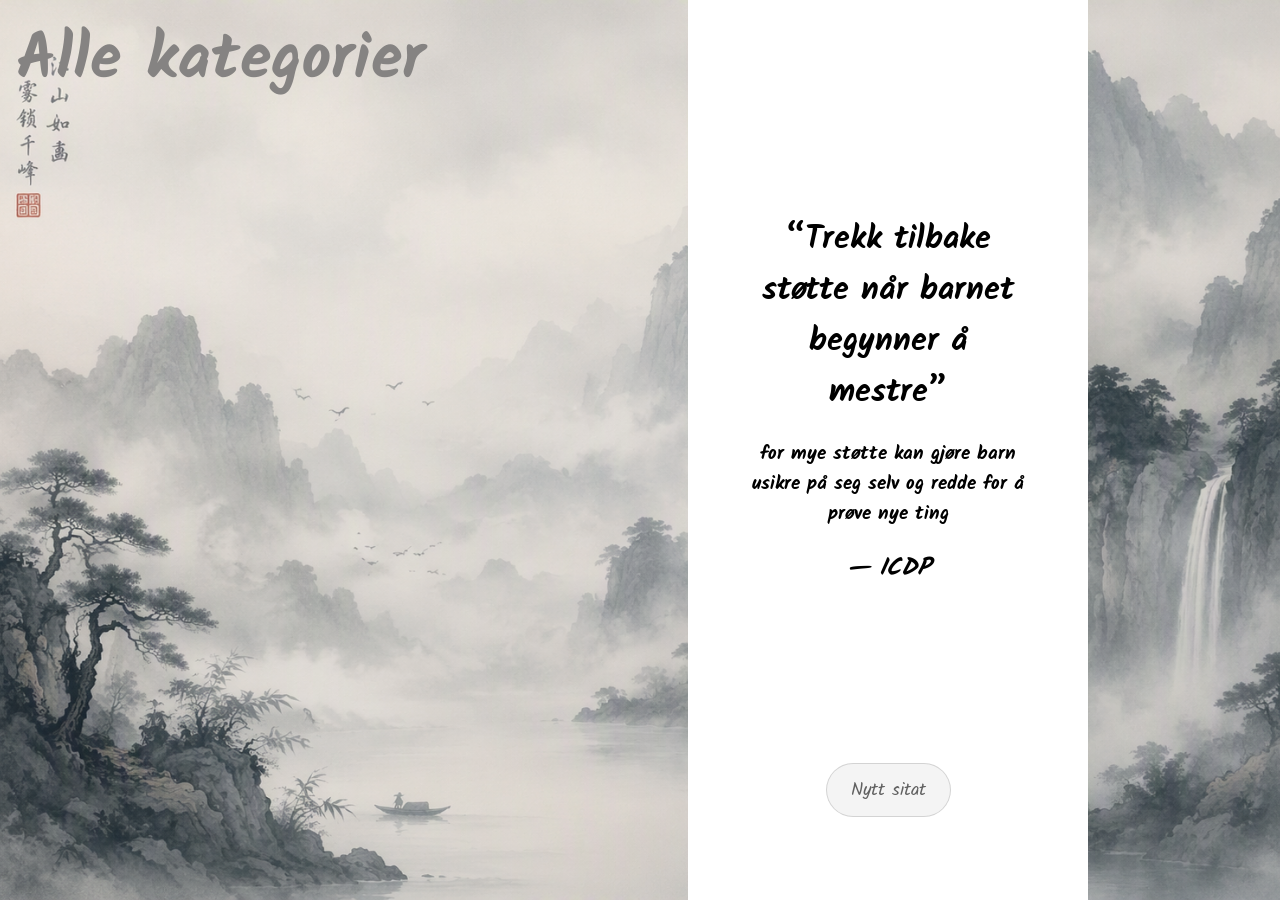
==== commit 4b5c4335: "..." ====
--- a/index.html
+++ b/index.html
@@ -6,6 +6,8 @@
     <title>Sitat</title>
     <link rel="icon" href="images/icon.png">
     <link rel="stylesheet" href="css/styles.css">
+    <link href="https://fonts.googleapis.com/css2?family=Kalam:wght@300;400;700&display=swap" rel="stylesheet">
+
 </head>
 <body>
     <div class="main">
--- a/css/styles.css
+++ b/css/styles.css
@@ -6,7 +6,7 @@
     height: 100%;
     width: 100%;
     background-color: DarkSlateGrey;
-    background-image: url('../images/china1.jpg');
+    background-image: url('../images/china3.png');
     background-repeat: no-repeat;
     background-size: cover;
     background-position: top;
@@ -45,14 +45,14 @@
     appearance: none;
     -webkit-appearance: none;
     -moz-appearance: none;
-    background-color: rgba(255, 255, 255, 0);
-    border: 1px solid rgba(255, 255, 255, 0);
+    background-color: transparent;
+    border: none;
     border-radius: 12px;
     padding: 0 0 0 0.1em;
     font-size: 4rem;
     font-weight: 900;
-    color: rgba(255, 255, 255, 0.2);
-    font-family: 'Palatino Linotype', Palatino, 'Book Antiqua', serif;
+    color: rgba(133, 131, 130);
+    font-family: 'Kalam', cursive;
     width: 100%;
     cursor: pointer;
     outline: none;
@@ -61,7 +61,7 @@
 
 .modern-select option {
     font-size: 0.9rem;
-    background-color: rgba(30, 30, 30, 1);
+    background-color: transparent;
 }
 
 .modern-select:hover {
@@ -69,35 +69,92 @@
     border-color: rgba(255, 255, 255, 0.7);
 }
 
+
 .modern-button {
-    outline: none;
-    padding-top: 5px;
-    padding-bottom: 5px;
-    text-decoration: none;
-    opacity: 0.6;
-    background-color: DarkSlateGrey;
-    color: white;
-    border: thin solid lightgray;
-    height: 40px;
-    width: 100px;
-    border-radius: 2px;
-    transition: 0.5s;
+    background: rgba(120, 120, 120, 0.08);
+
+    border: 1px solid rgba(80, 80, 80, 0.2);
+    border-radius: 30px;
+
+    padding: 12px 24px;
+    width: auto;
+    height: auto;
+
+    color: rgba(80, 80, 80, 0.9);
+
+    font-family: 'Kalam', cursive;
+    font-size: 1.1rem;
+
+    cursor: pointer;
+    transition: all 0.3s ease;
 }
 
 .modern-button:hover {
-    background-color: white;
-    color: black;
-    border: thin solid black;
-    opacity: 0.8;
+    background: rgba(120, 120, 120, 0.15);
+    border-color: rgba(80, 80, 80, 0.4);
+
+    transform: translateY(-2px);
 }
 
+.modern-button:active {
+    transform: translateY(0);
+}
+
+/* SQUARE PAINT BRUSH */
+/* .modern-button {
+    background: rgba(0,0,0,0.15);
+
+    border: none;
+
+    color: white;
+
+    font-family: 'Kalam', cursive;
+    font-size: 1.2rem;
+
+    padding: 12px 28px;
+
+    border-left: 4px solid rgba(255,255,255,0.4);
+    border-right: 4px solid rgba(255,255,255,0.15);
+
+    transition: all 0.4s ease;
+}
+
+.modern-button:hover {
+    background: rgba(255,255,255,0.08);
+    border-left-color: rgba(255,255,255,0.8);
+} */
+
+/* RED SEAL */
+/* .modern-button {
+    background: rgba(138, 0, 0, 0.75);
+    color: #f5e9d0;
+
+    border: 1px solid rgba(255,255,255,0.15);
+
+    border-radius: 4px;
+
+    width: 110px;
+    height: 48px;
+
+    font-family: 'Kalam', cursive;
+    font-size: 1rem;
+
+    transition: all 0.3s ease;
+}
+
+.modern-button:hover {
+    background: rgba(170, 20, 20, 0.85);
+} */
+
+
 .quote {
-    font-family: Georgia, 'Palatino Linotype', Palatino, serif;
-}
+    font-family: 'Kalam', cursive;
+    /* font-family: Georgia, 'Palatino Linotype', Palatino, serif; */
+} 
 
 .chinesequote {
     font-size: 2rem;
     font-weight: 300;
     font-family: 'Noto Sans SC', 'Noto Sans CJK SC', sans-serif;
     color: rgba(255, 255, 255, 0.2);
-}+}
